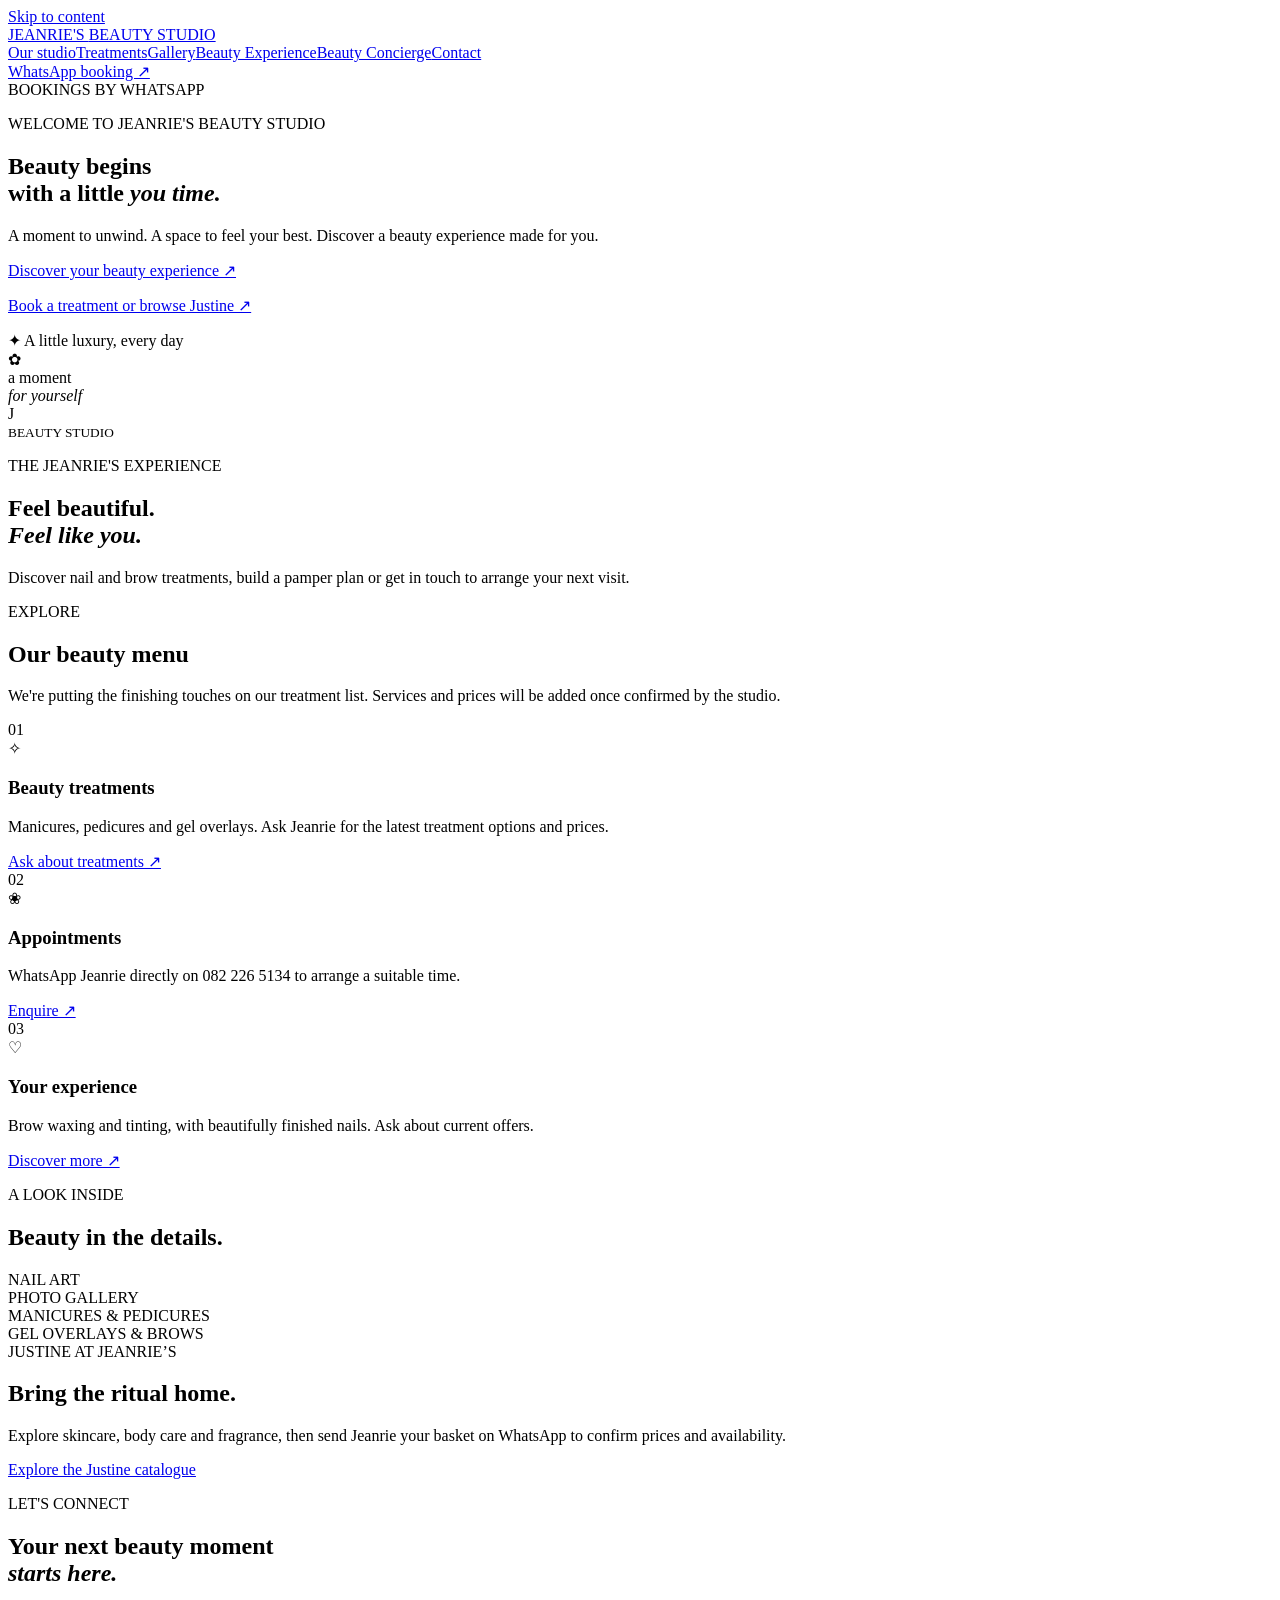
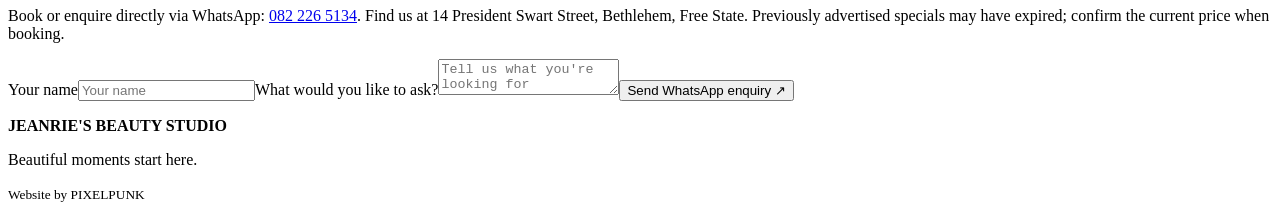
==== public/index.html @ 6c3aadce "Improve Modern Beauty Muse contrast and landmarks" ====
<!doctype html><html lang="en-ZA"><head><meta charset="utf-8"><meta name="viewport" content="width=device-width,initial-scale=1"><meta name="theme-color" content="#F7F0E9"><title>Jeanrie's Beauty Studio | Beauty, thoughtfully done</title><meta name="description" content="Jeanrie's Beauty Studio — a beautiful space for your beauty journey. Explore treatments and request an appointment in Bethlehem, Free State."><link rel="stylesheet" href="/style.css"><link rel="stylesheet" href="/muse.css"></head><body><a href="#main-content" class="skip-link">Skip to content</a><header><a class="logo" href="#">JEANRIE'S <span>BEAUTY STUDIO</span></a><nav><a href="#about">Our studio</a><a href="#services">Treatments</a><a href="#gallery">Gallery</a><a href="/experience.html">Beauty Experience</a><a href="/concierge.html">Beauty Concierge</a><a href="#contact">Contact</a></nav><a class="pill" href="https://wa.me/27822265134?text=Hello%20Jeanrie%2C%20I%20would%20like%20to%20make%20an%20appointment" target="_blank" rel="noopener">WhatsApp booking ↗</a></header><main id="main-content" tabindex="-1"><div class="preview">BOOKINGS BY WHATSAPP</div><section class="hero"><div class="hero-copy"><p class="eyebrow">WELCOME TO JEANRIE'S BEAUTY STUDIO</p><h1>Beauty begins<br>with a little <em>you time.</em></h1><p class="lead">A moment to unwind. A space to feel your best. Discover a beauty experience made for you.</p><a class="button" href="/experience.html">Discover your beauty experience <span>↗</span></a><p><a href="/concierge.html">Book a treatment or browse Justine ↗</a></p><div class="micro">✦ A little luxury, every day</div></div><div class="hero-art"><div class="arch"><div class="sun"></div><div class="vase"><div class="stem"></div><div class="flower">✿</div></div><div class="floating">a moment<br><i>for yourself</i></div></div><div class="circle">J<br><small>BEAUTY STUDIO</small></div></div></section><section id="about" class="about"><p class="eyebrow">THE JEANRIE'S EXPERIENCE</p><h2>Feel beautiful.<br><em>Feel like you.</em></h2><p>Discover nail and brow treatments, build a pamper plan or get in touch to arrange your next visit.</p></section><section id="services" class="services"><div class="section-head"><div><p class="eyebrow">EXPLORE</p><h2>Our beauty menu</h2></div><p>We're putting the finishing touches on our treatment list. Services and prices will be added once confirmed by the studio.</p></div><div class="cards"><article><span>01</span><div class="symbol">✧</div><h3>Beauty treatments</h3><p>Manicures, pedicures and gel overlays. Ask Jeanrie for the latest treatment options and prices.</p><a href="#contact">Ask about treatments ↗</a></article><article><span>02</span><div class="symbol">❀</div><h3>Appointments</h3><p>WhatsApp Jeanrie directly on 082 226 5134 to arrange a suitable time.</p><a href="#contact">Enquire ↗</a></article><article><span>03</span><div class="symbol">♡</div><h3>Your experience</h3><p>Brow waxing and tinting, with beautifully finished nails. Ask about current offers.</p><a href="#about">Discover more ↗</a></article></div></section><section id="gallery" class="gallery"><p class="eyebrow">A LOOK INSIDE</p><h2>Beauty in the details.</h2><div class="gallery-grid"><div class="tile t1"><span>NAIL ART<br>PHOTO GALLERY</span></div><div class="tile t2"><span>MANICURES & PEDICURES</span></div><div class="tile t3"><span>GEL OVERLAYS & BROWS</span></div></div></section><section id="justine" class="muse-shop-intro"><div class="eyebrow">JUSTINE AT JEANRIE’S</div><h2>Bring the ritual home.</h2><p>Explore skincare, body care and fragrance, then send Jeanrie your basket on WhatsApp to confirm prices and availability.</p><a class="button" href="/concierge.html#shop">Explore the Justine catalogue</a></section><section id="contact" class="contact"><p class="eyebrow">LET'S CONNECT</p><h2>Your next beauty moment<br><em>starts here.</em></h2><p>Book or enquire directly via WhatsApp: <a href="tel:+27822265134">082 226 5134</a>. Find us at 14 President Swart Street, Bethlehem, Free State. Previously advertised specials may have expired; confirm the current price when booking.</p><form id="enquiry"><label>Your name<input name="name" required placeholder="Your name"></label><label>What would you like to ask?<textarea name="message" required placeholder="Tell us what you're looking for"></textarea></label><button class="button" type="submit">Send WhatsApp enquiry ↗</button><p id="result" aria-live="polite"></p></form></section></main><footer><strong>JEANRIE'S <span>BEAUTY STUDIO</span></strong><p>Beautiful moments start here.</p><small>Website by PIXELPUNK</small></footer><script src="/site.js"></script></body></html>
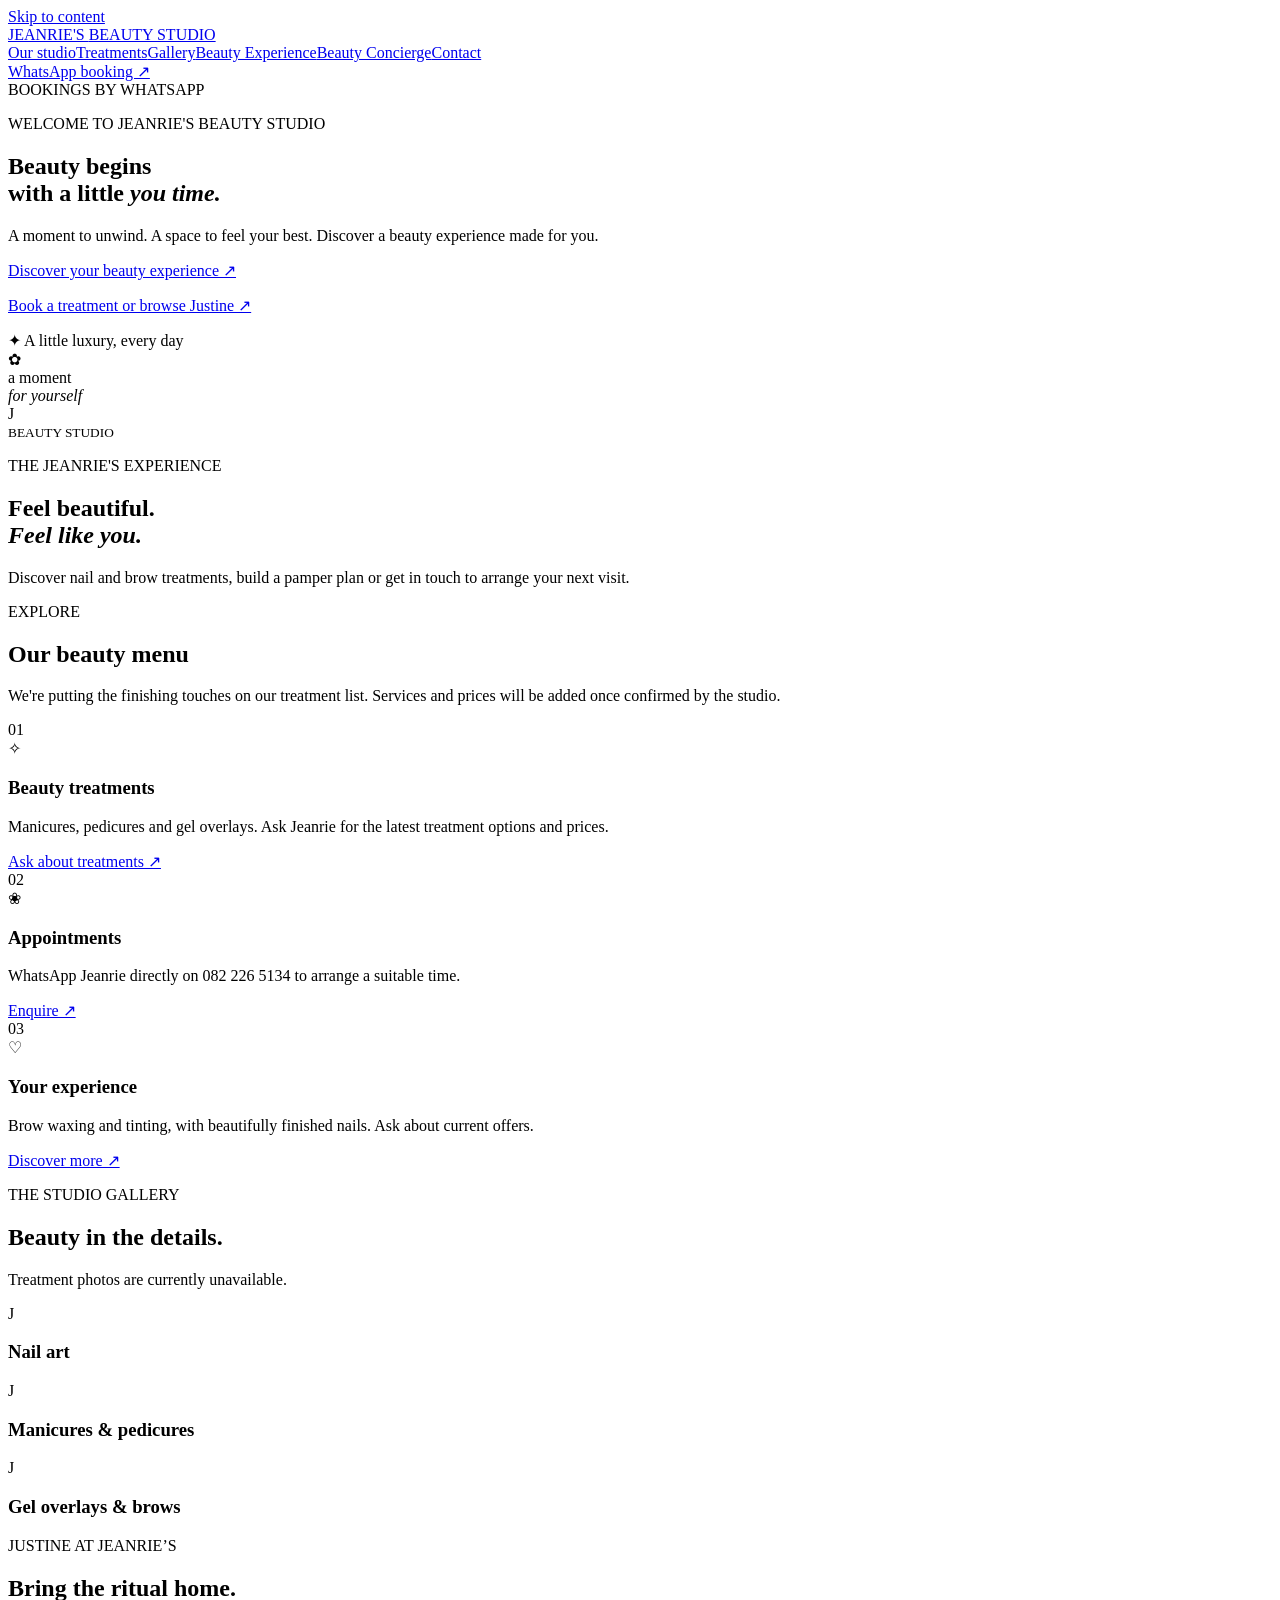
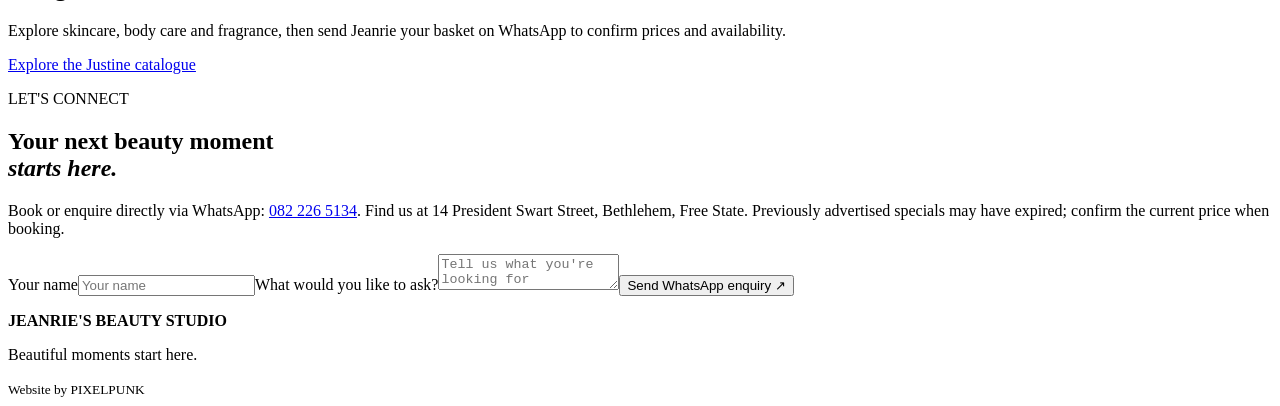
==== commit 826bf7ac: "Add studio image placeholders and automated image checks" ====
--- a/public/index.html
+++ b/public/index.html
@@ -1 +1,10 @@
-<!doctype html><html lang="en-ZA"><head><meta charset="utf-8"><meta name="viewport" content="width=device-width,initial-scale=1"><meta name="theme-color" content="#F7F0E9"><title>Jeanrie's Beauty Studio | Beauty, thoughtfully done</title><meta name="description" content="Jeanrie's Beauty Studio — a beautiful space for your beauty journey. Explore treatments and request an appointment in Bethlehem, Free State."><link rel="stylesheet" href="/style.css"><link rel="stylesheet" href="/muse.css"></head><body><a href="#main-content" class="skip-link">Skip to content</a><header><a class="logo" href="#">JEANRIE'S <span>BEAUTY STUDIO</span></a><nav><a href="#about">Our studio</a><a href="#services">Treatments</a><a href="#gallery">Gallery</a><a href="/experience.html">Beauty Experience</a><a href="/concierge.html">Beauty Concierge</a><a href="#contact">Contact</a></nav><a class="pill" href="https://wa.me/27822265134?text=Hello%20Jeanrie%2C%20I%20would%20like%20to%20make%20an%20appointment" target="_blank" rel="noopener">WhatsApp booking ↗</a></header><main id="main-content" tabindex="-1"><div class="preview">BOOKINGS BY WHATSAPP</div><section class="hero"><div class="hero-copy"><p class="eyebrow">WELCOME TO JEANRIE'S BEAUTY STUDIO</p><h1>Beauty begins<br>with a little <em>you time.</em></h1><p class="lead">A moment to unwind. A space to feel your best. Discover a beauty experience made for you.</p><a class="button" href="/experience.html">Discover your beauty experience <span>↗</span></a><p><a href="/concierge.html">Book a treatment or browse Justine ↗</a></p><div class="micro">✦ A little luxury, every day</div></div><div class="hero-art"><div class="arch"><div class="sun"></div><div class="vase"><div class="stem"></div><div class="flower">✿</div></div><div class="floating">a moment<br><i>for yourself</i></div></div><div class="circle">J<br><small>BEAUTY STUDIO</small></div></div></section><section id="about" class="about"><p class="eyebrow">THE JEANRIE'S EXPERIENCE</p><h2>Feel beautiful.<br><em>Feel like you.</em></h2><p>Discover nail and brow treatments, build a pamper plan or get in touch to arrange your next visit.</p></section><section id="services" class="services"><div class="section-head"><div><p class="eyebrow">EXPLORE</p><h2>Our beauty menu</h2></div><p>We're putting the finishing touches on our treatment list. Services and prices will be added once confirmed by the studio.</p></div><div class="cards"><article><span>01</span><div class="symbol">✧</div><h3>Beauty treatments</h3><p>Manicures, pedicures and gel overlays. Ask Jeanrie for the latest treatment options and prices.</p><a href="#contact">Ask about treatments ↗</a></article><article><span>02</span><div class="symbol">❀</div><h3>Appointments</h3><p>WhatsApp Jeanrie directly on 082 226 5134 to arrange a suitable time.</p><a href="#contact">Enquire ↗</a></article><article><span>03</span><div class="symbol">♡</div><h3>Your experience</h3><p>Brow waxing and tinting, with beautifully finished nails. Ask about current offers.</p><a href="#about">Discover more ↗</a></article></div></section><section id="gallery" class="gallery"><p class="eyebrow">A LOOK INSIDE</p><h2>Beauty in the details.</h2><div class="gallery-grid"><div class="tile t1"><span>NAIL ART<br>PHOTO GALLERY</span></div><div class="tile t2"><span>MANICURES & PEDICURES</span></div><div class="tile t3"><span>GEL OVERLAYS & BROWS</span></div></div></section><section id="justine" class="muse-shop-intro"><div class="eyebrow">JUSTINE AT JEANRIE’S</div><h2>Bring the ritual home.</h2><p>Explore skincare, body care and fragrance, then send Jeanrie your basket on WhatsApp to confirm prices and availability.</p><a class="button" href="/concierge.html#shop">Explore the Justine catalogue</a></section><section id="contact" class="contact"><p class="eyebrow">LET'S CONNECT</p><h2>Your next beauty moment<br><em>starts here.</em></h2><p>Book or enquire directly via WhatsApp: <a href="tel:+27822265134">082 226 5134</a>. Find us at 14 President Swart Street, Bethlehem, Free State. Previously advertised specials may have expired; confirm the current price when booking.</p><form id="enquiry"><label>Your name<input name="name" required placeholder="Your name"></label><label>What would you like to ask?<textarea name="message" required placeholder="Tell us what you're looking for"></textarea></label><button class="button" type="submit">Send WhatsApp enquiry ↗</button><p id="result" aria-live="polite"></p></form></section></main><footer><strong>JEANRIE'S <span>BEAUTY STUDIO</span></strong><p>Beautiful moments start here.</p><small>Website by PIXELPUNK</small></footer><script src="/site.js"></script></body></html>+<!doctype html><html lang="en-ZA"><head><meta charset="utf-8"><meta name="viewport" content="width=device-width,initial-scale=1"><meta name="theme-color" content="#F7F0E9"><title>Jeanrie's Beauty Studio | Beauty, thoughtfully done</title><meta name="description" content="Jeanrie's Beauty Studio — a beautiful space for your beauty journey. Explore treatments and request an appointment in Bethlehem, Free State."><link rel="stylesheet" href="/style.css"><link rel="stylesheet" href="/muse.css"></head><body><a href="#main-content" class="skip-link">Skip to content</a><header><a class="logo" href="#">JEANRIE'S <span>BEAUTY STUDIO</span></a><nav><a href="#about">Our studio</a><a href="#services">Treatments</a><a href="#gallery">Gallery</a><a href="/experience.html">Beauty Experience</a><a href="/concierge.html">Beauty Concierge</a><a href="#contact">Contact</a></nav><a class="pill" href="https://wa.me/27822265134?text=Hello%20Jeanrie%2C%20I%20would%20like%20to%20make%20an%20appointment" target="_blank" rel="noopener">WhatsApp booking ↗</a></header><main id="main-content" tabindex="-1"><div class="preview">BOOKINGS BY WHATSAPP</div><section class="hero"><div class="hero-copy"><p class="eyebrow">WELCOME TO JEANRIE'S BEAUTY STUDIO</p><h1>Beauty begins<br>with a little <em>you time.</em></h1><p class="lead">A moment to unwind. A space to feel your best. Discover a beauty experience made for you.</p><a class="button" href="/experience.html">Discover your beauty experience <span>↗</span></a><p><a href="/concierge.html">Book a treatment or browse Justine ↗</a></p><div class="micro">✦ A little luxury, every day</div></div><div class="hero-art"><div class="arch"><div class="sun"></div><div class="vase"><div class="stem"></div><div class="flower">✿</div></div><div class="floating">a moment<br><i>for yourself</i></div></div><div class="circle">J<br><small>BEAUTY STUDIO</small></div></div></section><section id="about" class="about"><p class="eyebrow">THE JEANRIE'S EXPERIENCE</p><h2>Feel beautiful.<br><em>Feel like you.</em></h2><p>Discover nail and brow treatments, build a pamper plan or get in touch to arrange your next visit.</p></section><section id="services" class="services"><div class="section-head"><div><p class="eyebrow">EXPLORE</p><h2>Our beauty menu</h2></div><p>We're putting the finishing touches on our treatment list. Services and prices will be added once confirmed by the studio.</p></div><div class="cards"><article><span>01</span><div class="symbol">✧</div><h3>Beauty treatments</h3><p>Manicures, pedicures and gel overlays. Ask Jeanrie for the latest treatment options and prices.</p><a href="#contact">Ask about treatments ↗</a></article><article><span>02</span><div class="symbol">❀</div><h3>Appointments</h3><p>WhatsApp Jeanrie directly on 082 226 5134 to arrange a suitable time.</p><a href="#contact">Enquire ↗</a></article><article><span>03</span><div class="symbol">♡</div><h3>Your experience</h3><p>Brow waxing and tinting, with beautifully finished nails. Ask about current offers.</p><a href="#about">Discover more ↗</a></article></div></section><section id="gallery" class="gallery" aria-labelledby="gallery-title">
+  <p class="eyebrow">THE STUDIO GALLERY</p>
+  <h2 id="gallery-title">Beauty in the details.</h2>
+  <p class="gallery-note">Treatment photos are currently unavailable.</p>
+  <div class="gallery-grid">
+    <article class="tile t1"><span class="media-monogram" aria-hidden="true">J</span><h3>Nail art</h3></article>
+    <article class="tile t2"><span class="media-monogram" aria-hidden="true">J</span><h3>Manicures &amp; pedicures</h3></article>
+    <article class="tile t3"><span class="media-monogram" aria-hidden="true">J</span><h3>Gel overlays &amp; brows</h3></article>
+  </div>
+</section><section id="justine" class="muse-shop-intro"><div class="eyebrow">JUSTINE AT JEANRIE’S</div><h2>Bring the ritual home.</h2><p>Explore skincare, body care and fragrance, then send Jeanrie your basket on WhatsApp to confirm prices and availability.</p><a class="button" href="/concierge.html#shop">Explore the Justine catalogue</a></section><section id="contact" class="contact"><p class="eyebrow">LET'S CONNECT</p><h2>Your next beauty moment<br><em>starts here.</em></h2><p>Book or enquire directly via WhatsApp: <a href="tel:+27822265134">082 226 5134</a>. Find us at 14 President Swart Street, Bethlehem, Free State. Previously advertised specials may have expired; confirm the current price when booking.</p><form id="enquiry"><label>Your name<input name="name" required placeholder="Your name"></label><label>What would you like to ask?<textarea name="message" required placeholder="Tell us what you're looking for"></textarea></label><button class="button" type="submit">Send WhatsApp enquiry ↗</button><p id="result" aria-live="polite"></p></form></section></main><footer><strong>JEANRIE'S <span>BEAUTY STUDIO</span></strong><p>Beautiful moments start here.</p><small>Website by PIXELPUNK</small></footer><script src="/site.js"></script></body></html>
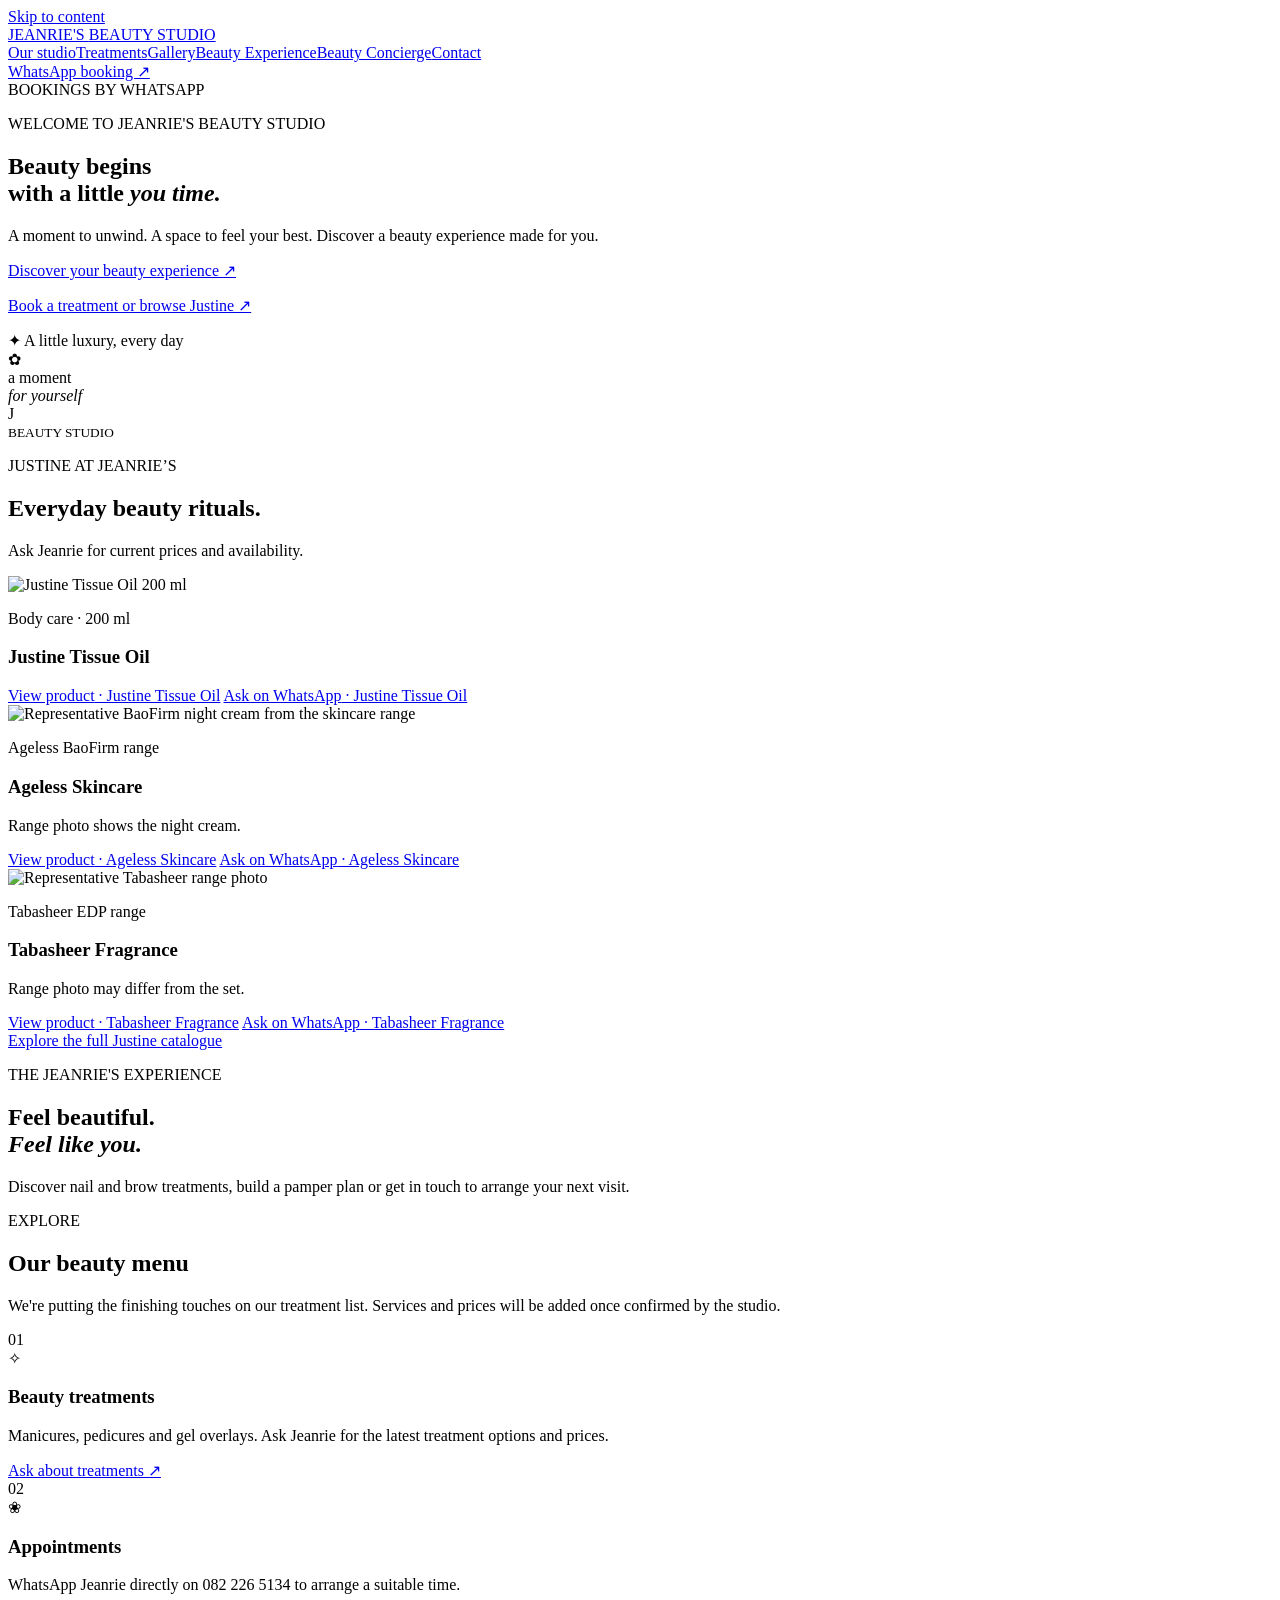
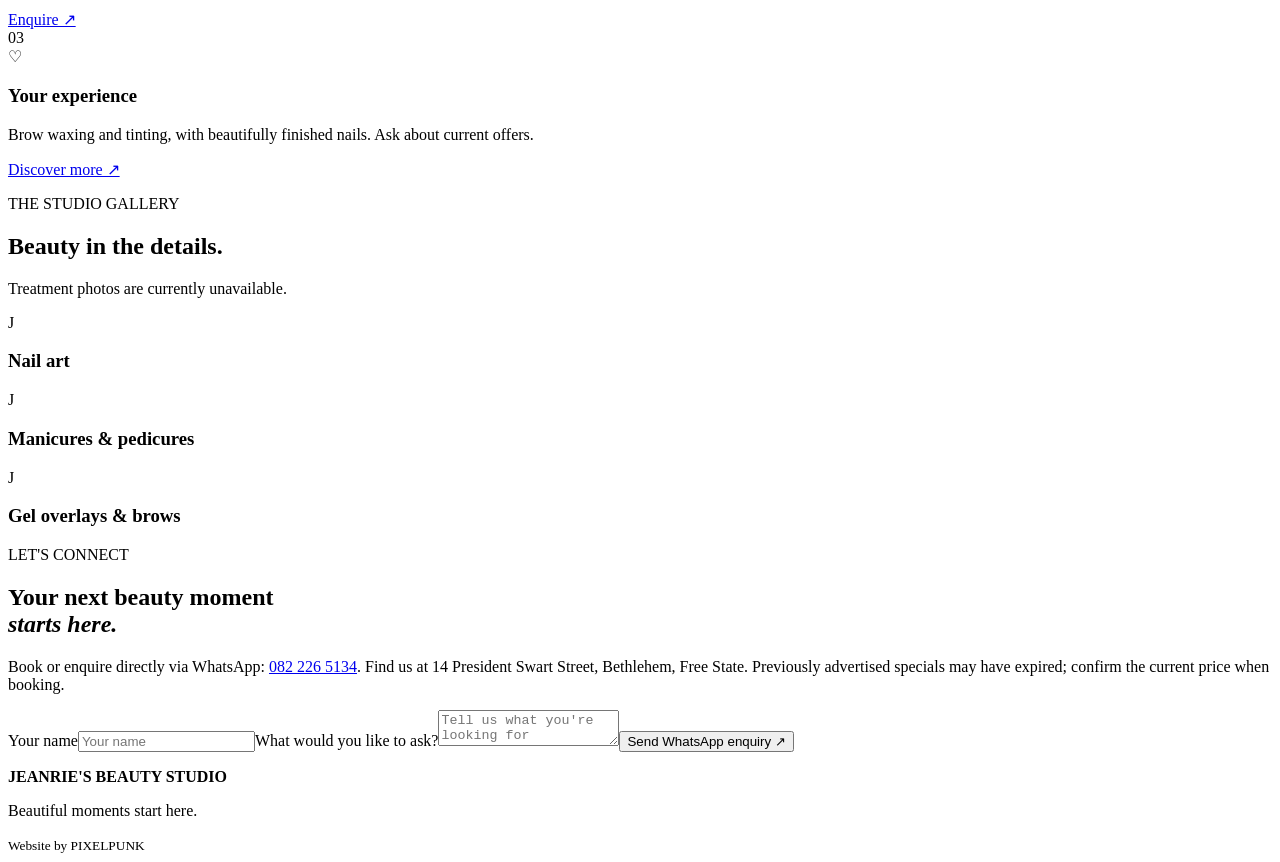
==== commit 6cc623f4: "Feature three Justine products on the studio homepage" ====
--- a/public/index.html
+++ b/public/index.html
@@ -1,4 +1,59 @@
-<!doctype html><html lang="en-ZA"><head><meta charset="utf-8"><meta name="viewport" content="width=device-width,initial-scale=1"><meta name="theme-color" content="#F7F0E9"><title>Jeanrie's Beauty Studio | Beauty, thoughtfully done</title><meta name="description" content="Jeanrie's Beauty Studio — a beautiful space for your beauty journey. Explore treatments and request an appointment in Bethlehem, Free State."><link rel="stylesheet" href="/style.css"><link rel="stylesheet" href="/muse.css"></head><body><a href="#main-content" class="skip-link">Skip to content</a><header><a class="logo" href="#">JEANRIE'S <span>BEAUTY STUDIO</span></a><nav><a href="#about">Our studio</a><a href="#services">Treatments</a><a href="#gallery">Gallery</a><a href="/experience.html">Beauty Experience</a><a href="/concierge.html">Beauty Concierge</a><a href="#contact">Contact</a></nav><a class="pill" href="https://wa.me/27822265134?text=Hello%20Jeanrie%2C%20I%20would%20like%20to%20make%20an%20appointment" target="_blank" rel="noopener">WhatsApp booking ↗</a></header><main id="main-content" tabindex="-1"><div class="preview">BOOKINGS BY WHATSAPP</div><section class="hero"><div class="hero-copy"><p class="eyebrow">WELCOME TO JEANRIE'S BEAUTY STUDIO</p><h1>Beauty begins<br>with a little <em>you time.</em></h1><p class="lead">A moment to unwind. A space to feel your best. Discover a beauty experience made for you.</p><a class="button" href="/experience.html">Discover your beauty experience <span>↗</span></a><p><a href="/concierge.html">Book a treatment or browse Justine ↗</a></p><div class="micro">✦ A little luxury, every day</div></div><div class="hero-art"><div class="arch"><div class="sun"></div><div class="vase"><div class="stem"></div><div class="flower">✿</div></div><div class="floating">a moment<br><i>for yourself</i></div></div><div class="circle">J<br><small>BEAUTY STUDIO</small></div></div></section><section id="about" class="about"><p class="eyebrow">THE JEANRIE'S EXPERIENCE</p><h2>Feel beautiful.<br><em>Feel like you.</em></h2><p>Discover nail and brow treatments, build a pamper plan or get in touch to arrange your next visit.</p></section><section id="services" class="services"><div class="section-head"><div><p class="eyebrow">EXPLORE</p><h2>Our beauty menu</h2></div><p>We're putting the finishing touches on our treatment list. Services and prices will be added once confirmed by the studio.</p></div><div class="cards"><article><span>01</span><div class="symbol">✧</div><h3>Beauty treatments</h3><p>Manicures, pedicures and gel overlays. Ask Jeanrie for the latest treatment options and prices.</p><a href="#contact">Ask about treatments ↗</a></article><article><span>02</span><div class="symbol">❀</div><h3>Appointments</h3><p>WhatsApp Jeanrie directly on 082 226 5134 to arrange a suitable time.</p><a href="#contact">Enquire ↗</a></article><article><span>03</span><div class="symbol">♡</div><h3>Your experience</h3><p>Brow waxing and tinting, with beautifully finished nails. Ask about current offers.</p><a href="#about">Discover more ↗</a></article></div></section><section id="gallery" class="gallery" aria-labelledby="gallery-title">
+<!doctype html><html lang="en-ZA"><head><meta charset="utf-8"><meta name="viewport" content="width=device-width,initial-scale=1"><meta name="theme-color" content="#F7F0E9"><title>Jeanrie's Beauty Studio | Beauty, thoughtfully done</title><meta name="description" content="Jeanrie's Beauty Studio — a beautiful space for your beauty journey. Explore treatments and request an appointment in Bethlehem, Free State."><link rel="stylesheet" href="/style.css"><link rel="stylesheet" href="/muse.css"></head><body><a href="#main-content" class="skip-link">Skip to content</a><header><a class="logo" href="#">JEANRIE'S <span>BEAUTY STUDIO</span></a><nav><a href="#about">Our studio</a><a href="#services">Treatments</a><a href="#gallery">Gallery</a><a href="/experience.html">Beauty Experience</a><a href="/concierge.html">Beauty Concierge</a><a href="#contact">Contact</a></nav><a class="pill" href="https://wa.me/27822265134?text=Hello%20Jeanrie%2C%20I%20would%20like%20to%20make%20an%20appointment" target="_blank" rel="noopener">WhatsApp booking ↗</a></header><main id="main-content" tabindex="-1"><div class="preview">BOOKINGS BY WHATSAPP</div><section class="hero"><div class="hero-copy"><p class="eyebrow">WELCOME TO JEANRIE'S BEAUTY STUDIO</p><h1>Beauty begins<br>with a little <em>you time.</em></h1><p class="lead">A moment to unwind. A space to feel your best. Discover a beauty experience made for you.</p><a class="button" href="/experience.html">Discover your beauty experience <span>↗</span></a><p><a href="/concierge.html">Book a treatment or browse Justine ↗</a></p><div class="micro">✦ A little luxury, every day</div></div><div class="hero-art"><div class="arch"><div class="sun"></div><div class="vase"><div class="stem"></div><div class="flower">✿</div></div><div class="floating">a moment<br><i>for yourself</i></div></div><div class="circle">J<br><small>BEAUTY STUDIO</small></div></div></section>
+<section id="justine" class="justine-spotlight" aria-labelledby="justine-heading">
+  <div class="spotlight-heading">
+    <div><p class="eyebrow">JUSTINE AT JEANRIE’S</p><h2 id="justine-heading">Everyday beauty rituals.</h2></div>
+    <p>Ask Jeanrie for current prices and availability.</p>
+  </div>
+  <div class="spotlight-grid">
+    <article class="spotlight-card spotlight-primary">
+      <div class="spotlight-media">
+        <img src="/products/j-tissue-200.jpg" alt="Justine Tissue Oil 200 ml" width="300" height="300" loading="lazy" decoding="async">
+        <div class="product-category-art" hidden><span class="media-monogram" aria-hidden="true">J</span><span>Product photo unavailable</span></div>
+      </div>
+      <div class="spotlight-content">
+        <p class="spotlight-detail">Body care · 200 ml</p>
+        <h3>Justine Tissue Oil</h3>
+
+        <div class="spotlight-actions">
+          <a href="/concierge.html#product-j-tissue-200">View product<span class="visually-hidden"> · Justine Tissue Oil</span></a>
+          <a class="button" href="https://wa.me/27822265134?text=Hello%20Jeanrie%2C%20could%20you%20please%20confirm%20the%20current%20price%20and%20availability%20of%20Tissue%20Oil%20200%20ml%3F%20Thank%20you%21" target="_blank" rel="noopener noreferrer">Ask on WhatsApp<span class="visually-hidden"> · Justine Tissue Oil</span></a>
+        </div>
+      </div>
+    </article>
+    <article class="spotlight-card">
+      <div class="spotlight-media">
+        <img src="/products/baofirm.jpg" alt="Representative BaoFirm night cream from the skincare range" width="300" height="300" loading="lazy" decoding="async">
+        <div class="product-category-art" hidden><span class="media-monogram" aria-hidden="true">J</span><span>Product photo unavailable</span></div>
+      </div>
+      <div class="spotlight-content">
+        <p class="spotlight-detail">Ageless BaoFirm range</p>
+        <h3>Ageless Skincare</h3>
+        <p class="spotlight-note">Range photo shows the night cream.</p>
+        <div class="spotlight-actions">
+          <a href="/concierge.html#product-baofirm">View product<span class="visually-hidden"> · Ageless Skincare</span></a>
+          <a class="button" href="https://wa.me/27822265134?text=Hello%20Jeanrie%2C%20could%20you%20please%20confirm%20the%20current%20price%20and%20availability%20of%20Ageless%20BaoFirm%20skincare%20trio%3F%20Thank%20you%21" target="_blank" rel="noopener noreferrer">Ask on WhatsApp<span class="visually-hidden"> · Ageless Skincare</span></a>
+        </div>
+      </div>
+    </article>
+    <article class="spotlight-card">
+      <div class="spotlight-media">
+        <img src="/products/tabasheer-reference.jpg" alt="Representative Tabasheer range photo" width="300" height="300" loading="lazy" decoding="async">
+        <div class="product-category-art" hidden><span class="media-monogram" aria-hidden="true">J</span><span>Product photo unavailable</span></div>
+      </div>
+      <div class="spotlight-content">
+        <p class="spotlight-detail">Tabasheer EDP range</p>
+        <h3>Tabasheer Fragrance</h3>
+        <p class="spotlight-note">Range photo may differ from the set.</p>
+        <div class="spotlight-actions">
+          <a href="/concierge.html#product-tabasheer-edp-set">View product<span class="visually-hidden"> · Tabasheer Fragrance</span></a>
+          <a class="button" href="https://wa.me/27822265134?text=Hello%20Jeanrie%2C%20could%20you%20please%20confirm%20the%20current%20price%20and%20availability%20of%20Tabasheer%20EDP%20set%3F%20Thank%20you%21" target="_blank" rel="noopener noreferrer">Ask on WhatsApp<span class="visually-hidden"> · Tabasheer Fragrance</span></a>
+        </div>
+      </div>
+    </article>
+  </div>
+  <a class="spotlight-catalogue" href="/concierge.html#shop">Explore the full Justine catalogue</a>
+</section>
+<section id="about" class="about"><p class="eyebrow">THE JEANRIE'S EXPERIENCE</p><h2>Feel beautiful.<br><em>Feel like you.</em></h2><p>Discover nail and brow treatments, build a pamper plan or get in touch to arrange your next visit.</p></section><section id="services" class="services"><div class="section-head"><div><p class="eyebrow">EXPLORE</p><h2>Our beauty menu</h2></div><p>We're putting the finishing touches on our treatment list. Services and prices will be added once confirmed by the studio.</p></div><div class="cards"><article><span>01</span><div class="symbol">✧</div><h3>Beauty treatments</h3><p>Manicures, pedicures and gel overlays. Ask Jeanrie for the latest treatment options and prices.</p><a href="#contact">Ask about treatments ↗</a></article><article><span>02</span><div class="symbol">❀</div><h3>Appointments</h3><p>WhatsApp Jeanrie directly on 082 226 5134 to arrange a suitable time.</p><a href="#contact">Enquire ↗</a></article><article><span>03</span><div class="symbol">♡</div><h3>Your experience</h3><p>Brow waxing and tinting, with beautifully finished nails. Ask about current offers.</p><a href="#about">Discover more ↗</a></article></div></section><section id="gallery" class="gallery" aria-labelledby="gallery-title">
   <p class="eyebrow">THE STUDIO GALLERY</p>
   <h2 id="gallery-title">Beauty in the details.</h2>
   <p class="gallery-note">Treatment photos are currently unavailable.</p>
@@ -7,4 +62,4 @@
     <article class="tile t2"><span class="media-monogram" aria-hidden="true">J</span><h3>Manicures &amp; pedicures</h3></article>
     <article class="tile t3"><span class="media-monogram" aria-hidden="true">J</span><h3>Gel overlays &amp; brows</h3></article>
   </div>
-</section><section id="justine" class="muse-shop-intro"><div class="eyebrow">JUSTINE AT JEANRIE’S</div><h2>Bring the ritual home.</h2><p>Explore skincare, body care and fragrance, then send Jeanrie your basket on WhatsApp to confirm prices and availability.</p><a class="button" href="/concierge.html#shop">Explore the Justine catalogue</a></section><section id="contact" class="contact"><p class="eyebrow">LET'S CONNECT</p><h2>Your next beauty moment<br><em>starts here.</em></h2><p>Book or enquire directly via WhatsApp: <a href="tel:+27822265134">082 226 5134</a>. Find us at 14 President Swart Street, Bethlehem, Free State. Previously advertised specials may have expired; confirm the current price when booking.</p><form id="enquiry"><label>Your name<input name="name" required placeholder="Your name"></label><label>What would you like to ask?<textarea name="message" required placeholder="Tell us what you're looking for"></textarea></label><button class="button" type="submit">Send WhatsApp enquiry ↗</button><p id="result" aria-live="polite"></p></form></section></main><footer><strong>JEANRIE'S <span>BEAUTY STUDIO</span></strong><p>Beautiful moments start here.</p><small>Website by PIXELPUNK</small></footer><script src="/site.js"></script></body></html>+</section><section id="contact" class="contact"><p class="eyebrow">LET'S CONNECT</p><h2>Your next beauty moment<br><em>starts here.</em></h2><p>Book or enquire directly via WhatsApp: <a href="tel:+27822265134">082 226 5134</a>. Find us at 14 President Swart Street, Bethlehem, Free State. Previously advertised specials may have expired; confirm the current price when booking.</p><form id="enquiry"><label>Your name<input name="name" required placeholder="Your name"></label><label>What would you like to ask?<textarea name="message" required placeholder="Tell us what you're looking for"></textarea></label><button class="button" type="submit">Send WhatsApp enquiry ↗</button><p id="result" aria-live="polite"></p></form></section></main><footer><strong>JEANRIE'S <span>BEAUTY STUDIO</span></strong><p>Beautiful moments start here.</p><small>Website by PIXELPUNK</small></footer><script src="/site.js"></script></body></html>
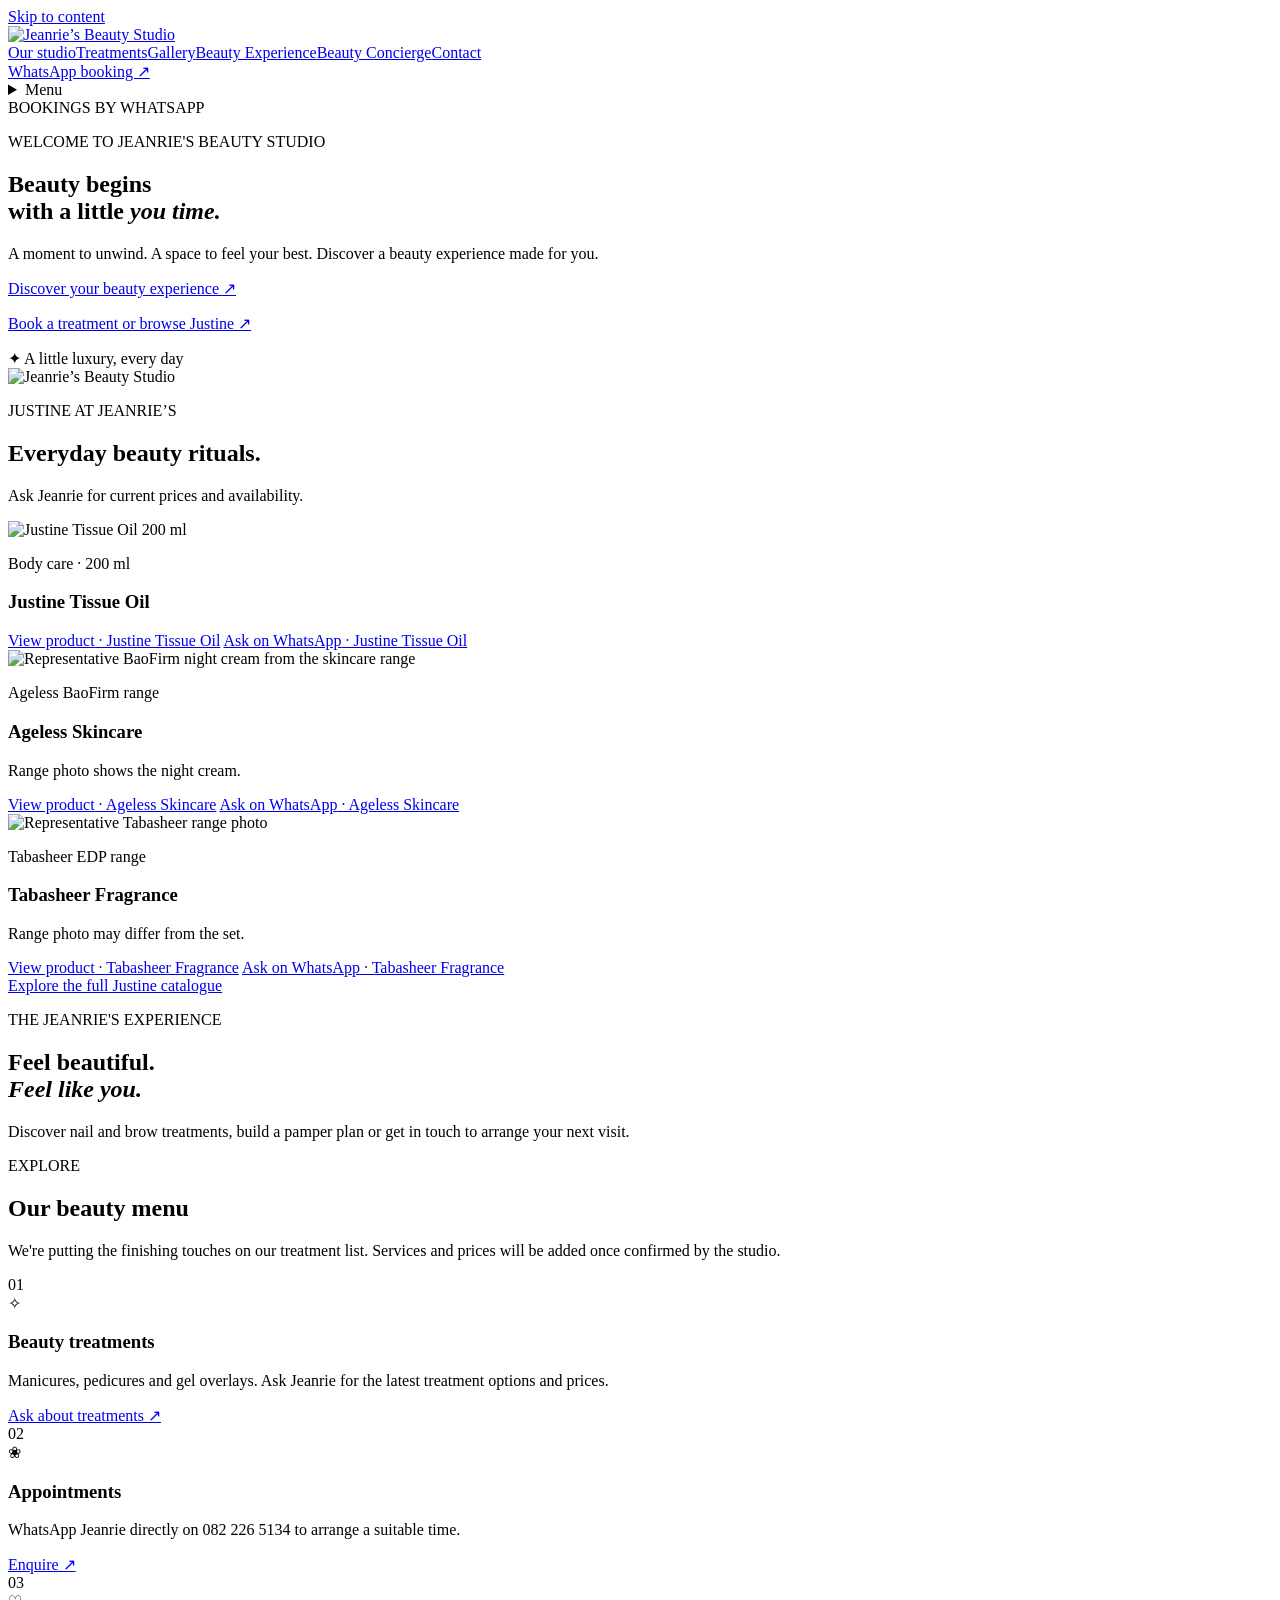
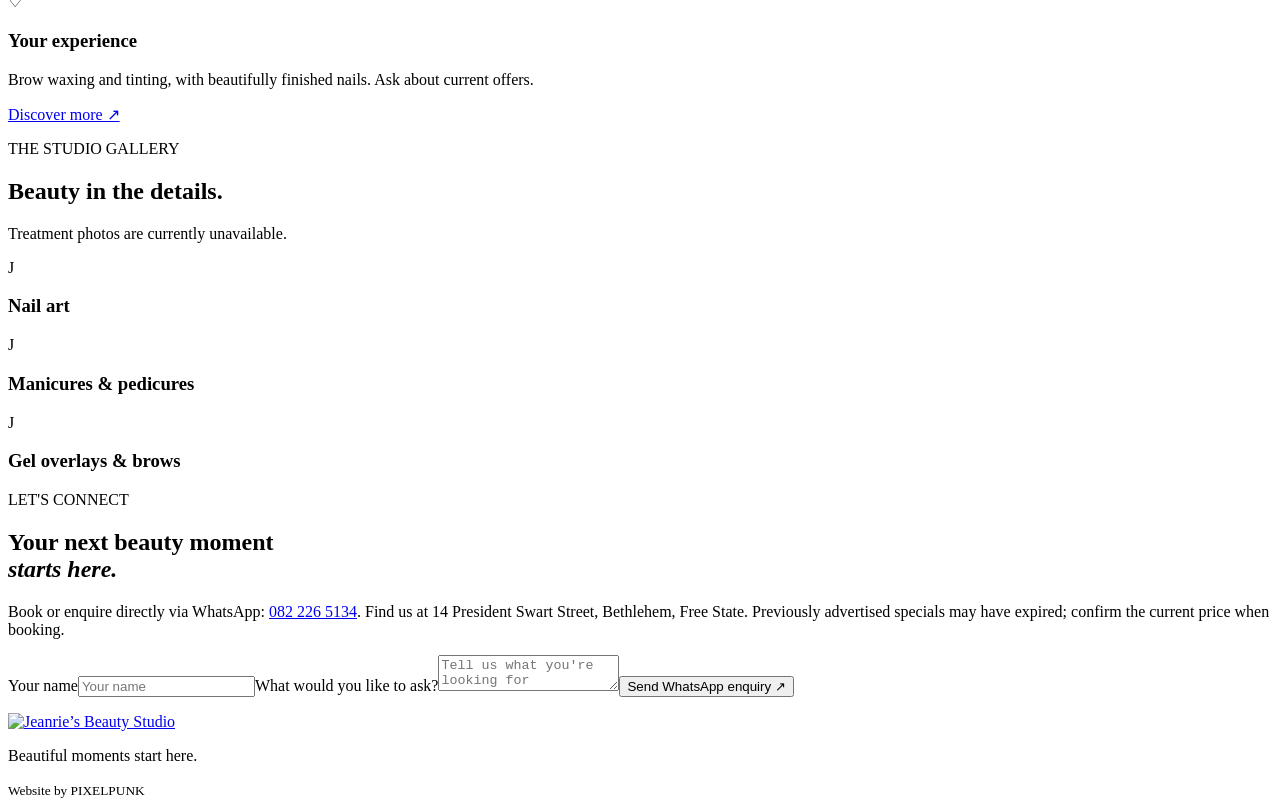
==== commit 6b397105: "Add original Jeanrie signature logo and mobile menu" ====
--- a/public/index.html
+++ b/public/index.html
@@ -1,4 +1,15 @@
-<!doctype html><html lang="en-ZA"><head><meta charset="utf-8"><meta name="viewport" content="width=device-width,initial-scale=1"><meta name="theme-color" content="#F7F0E9"><title>Jeanrie's Beauty Studio | Beauty, thoughtfully done</title><meta name="description" content="Jeanrie's Beauty Studio — a beautiful space for your beauty journey. Explore treatments and request an appointment in Bethlehem, Free State."><link rel="stylesheet" href="/style.css"><link rel="stylesheet" href="/muse.css"></head><body><a href="#main-content" class="skip-link">Skip to content</a><header><a class="logo" href="#">JEANRIE'S <span>BEAUTY STUDIO</span></a><nav><a href="#about">Our studio</a><a href="#services">Treatments</a><a href="#gallery">Gallery</a><a href="/experience.html">Beauty Experience</a><a href="/concierge.html">Beauty Concierge</a><a href="#contact">Contact</a></nav><a class="pill" href="https://wa.me/27822265134?text=Hello%20Jeanrie%2C%20I%20would%20like%20to%20make%20an%20appointment" target="_blank" rel="noopener">WhatsApp booking ↗</a></header><main id="main-content" tabindex="-1"><div class="preview">BOOKINGS BY WHATSAPP</div><section class="hero"><div class="hero-copy"><p class="eyebrow">WELCOME TO JEANRIE'S BEAUTY STUDIO</p><h1>Beauty begins<br>with a little <em>you time.</em></h1><p class="lead">A moment to unwind. A space to feel your best. Discover a beauty experience made for you.</p><a class="button" href="/experience.html">Discover your beauty experience <span>↗</span></a><p><a href="/concierge.html">Book a treatment or browse Justine ↗</a></p><div class="micro">✦ A little luxury, every day</div></div><div class="hero-art"><div class="arch"><div class="sun"></div><div class="vase"><div class="stem"></div><div class="flower">✿</div></div><div class="floating">a moment<br><i>for yourself</i></div></div><div class="circle">J<br><small>BEAUTY STUDIO</small></div></div></section>
+<!doctype html><html lang="en-ZA"><head><meta charset="utf-8"><meta name="viewport" content="width=device-width,initial-scale=1"><meta name="theme-color" content="#F7F0E9"><title>Jeanrie's Beauty Studio | Beauty, thoughtfully done</title><meta name="description" content="Jeanrie's Beauty Studio — a beautiful space for your beauty journey. Explore treatments and request an appointment in Bethlehem, Free State."><link rel="stylesheet" href="/style.css"><link rel="stylesheet" href="/muse.css"></head><body><a href="#main-content" class="skip-link">Skip to content</a><header class="studio-header">
+  <a class="logo" href="/"><img class="signature-logo signature-header" src="/images/jeanrie-signature.png" alt="Jeanrie’s Beauty Studio" width="840" height="500" decoding="async"></a>
+  <nav aria-label="Main navigation"><a href="#about">Our studio</a><a href="#services">Treatments</a><a href="#gallery">Gallery</a><a href="/experience.html">Beauty Experience</a><a href="/concierge.html">Beauty Concierge</a><a href="#contact">Contact</a></nav>
+  <a class="pill" href="https://wa.me/27822265134?text=Hello%20Jeanrie%2C%20I%20would%20like%20to%20make%20an%20appointment" target="_blank" rel="noopener">WhatsApp booking ↗</a>
+  <details class="studio-menu">
+    <summary>Menu</summary>
+    <nav aria-label="Mobile navigation">
+      <a class="studio-menu-home" href="/"><img class="signature-logo signature-menu" src="/images/jeanrie-signature.png" alt="Jeanrie’s Beauty Studio" width="840" height="500" decoding="async"></a>
+      <a href="#about">Our studio</a><a href="#services">Treatments</a><a href="#gallery">Gallery</a><a href="/experience.html">Beauty Experience</a><a href="/concierge.html">Beauty Concierge</a><a href="#contact">Contact</a>
+    </nav>
+  </details>
+</header><main id="main-content" tabindex="-1"><div class="preview">BOOKINGS BY WHATSAPP</div><section class="hero"><div class="hero-copy"><p class="eyebrow">WELCOME TO JEANRIE'S BEAUTY STUDIO</p><h1>Beauty begins<br>with a little <em>you time.</em></h1><p class="lead">A moment to unwind. A space to feel your best. Discover a beauty experience made for you.</p><a class="button" href="/experience.html">Discover your beauty experience <span>↗</span></a><p><a href="/concierge.html">Book a treatment or browse Justine ↗</a></p><div class="micro">✦ A little luxury, every day</div></div><div class="hero-art welcome-signature"><img class="signature-logo signature-welcome" src="/images/jeanrie-signature.png" alt="Jeanrie’s Beauty Studio" width="840" height="500" decoding="async"></div></section>
 <section id="justine" class="justine-spotlight" aria-labelledby="justine-heading">
   <div class="spotlight-heading">
     <div><p class="eyebrow">JUSTINE AT JEANRIE’S</p><h2 id="justine-heading">Everyday beauty rituals.</h2></div>
@@ -62,4 +73,4 @@
     <article class="tile t2"><span class="media-monogram" aria-hidden="true">J</span><h3>Manicures &amp; pedicures</h3></article>
     <article class="tile t3"><span class="media-monogram" aria-hidden="true">J</span><h3>Gel overlays &amp; brows</h3></article>
   </div>
-</section><section id="contact" class="contact"><p class="eyebrow">LET'S CONNECT</p><h2>Your next beauty moment<br><em>starts here.</em></h2><p>Book or enquire directly via WhatsApp: <a href="tel:+27822265134">082 226 5134</a>. Find us at 14 President Swart Street, Bethlehem, Free State. Previously advertised specials may have expired; confirm the current price when booking.</p><form id="enquiry"><label>Your name<input name="name" required placeholder="Your name"></label><label>What would you like to ask?<textarea name="message" required placeholder="Tell us what you're looking for"></textarea></label><button class="button" type="submit">Send WhatsApp enquiry ↗</button><p id="result" aria-live="polite"></p></form></section></main><footer><strong>JEANRIE'S <span>BEAUTY STUDIO</span></strong><p>Beautiful moments start here.</p><small>Website by PIXELPUNK</small></footer><script src="/site.js"></script></body></html>+</section><section id="contact" class="contact"><p class="eyebrow">LET'S CONNECT</p><h2>Your next beauty moment<br><em>starts here.</em></h2><p>Book or enquire directly via WhatsApp: <a href="tel:+27822265134">082 226 5134</a>. Find us at 14 President Swart Street, Bethlehem, Free State. Previously advertised specials may have expired; confirm the current price when booking.</p><form id="enquiry"><label>Your name<input name="name" required placeholder="Your name"></label><label>What would you like to ask?<textarea name="message" required placeholder="Tell us what you're looking for"></textarea></label><button class="button" type="submit">Send WhatsApp enquiry ↗</button><p id="result" aria-live="polite"></p></form></section></main><footer><a class="studio-footer-link" href="/"><img class="signature-logo signature-footer" src="/images/jeanrie-signature.png" alt="Jeanrie’s Beauty Studio" width="840" height="500" loading="lazy" decoding="async"></a><p>Beautiful moments start here.</p><small>Website by PIXELPUNK</small></footer><script src="/site.js"></script><script src="/studio-menu.js" defer></script></body></html>
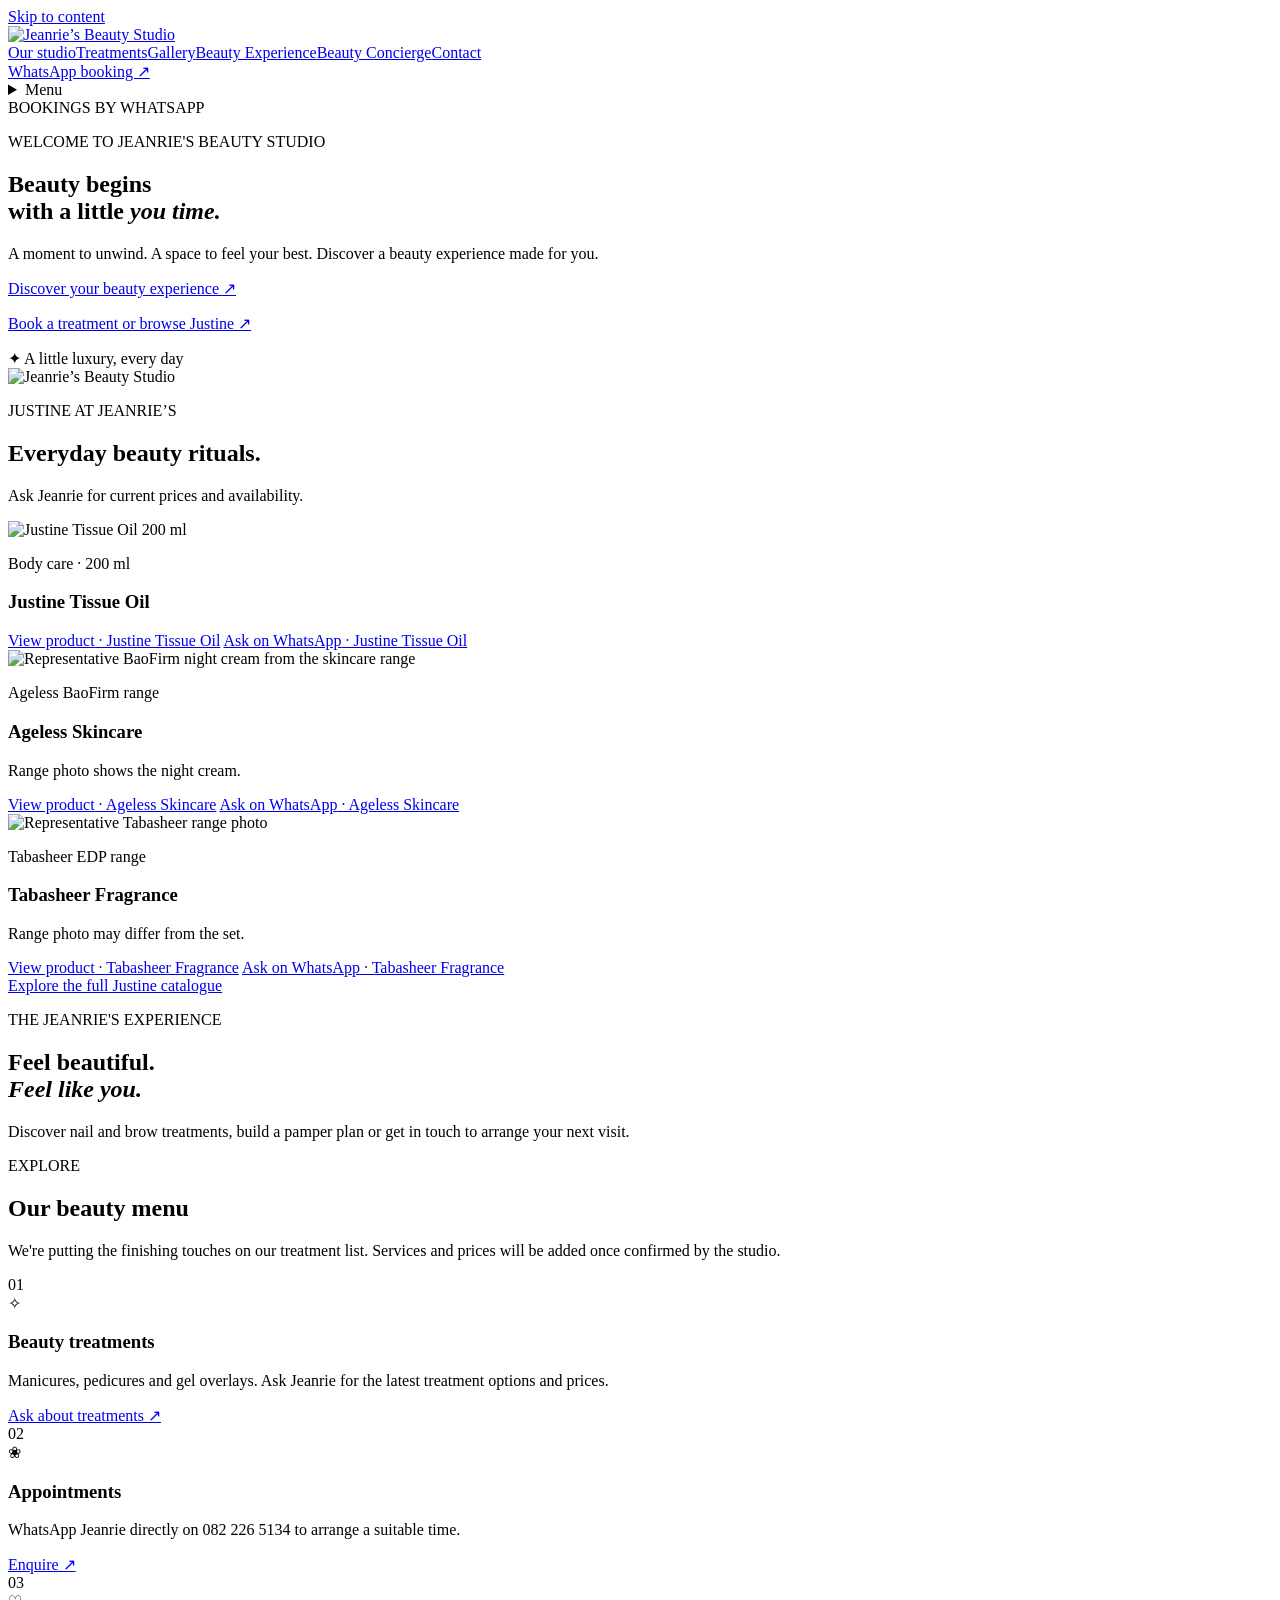
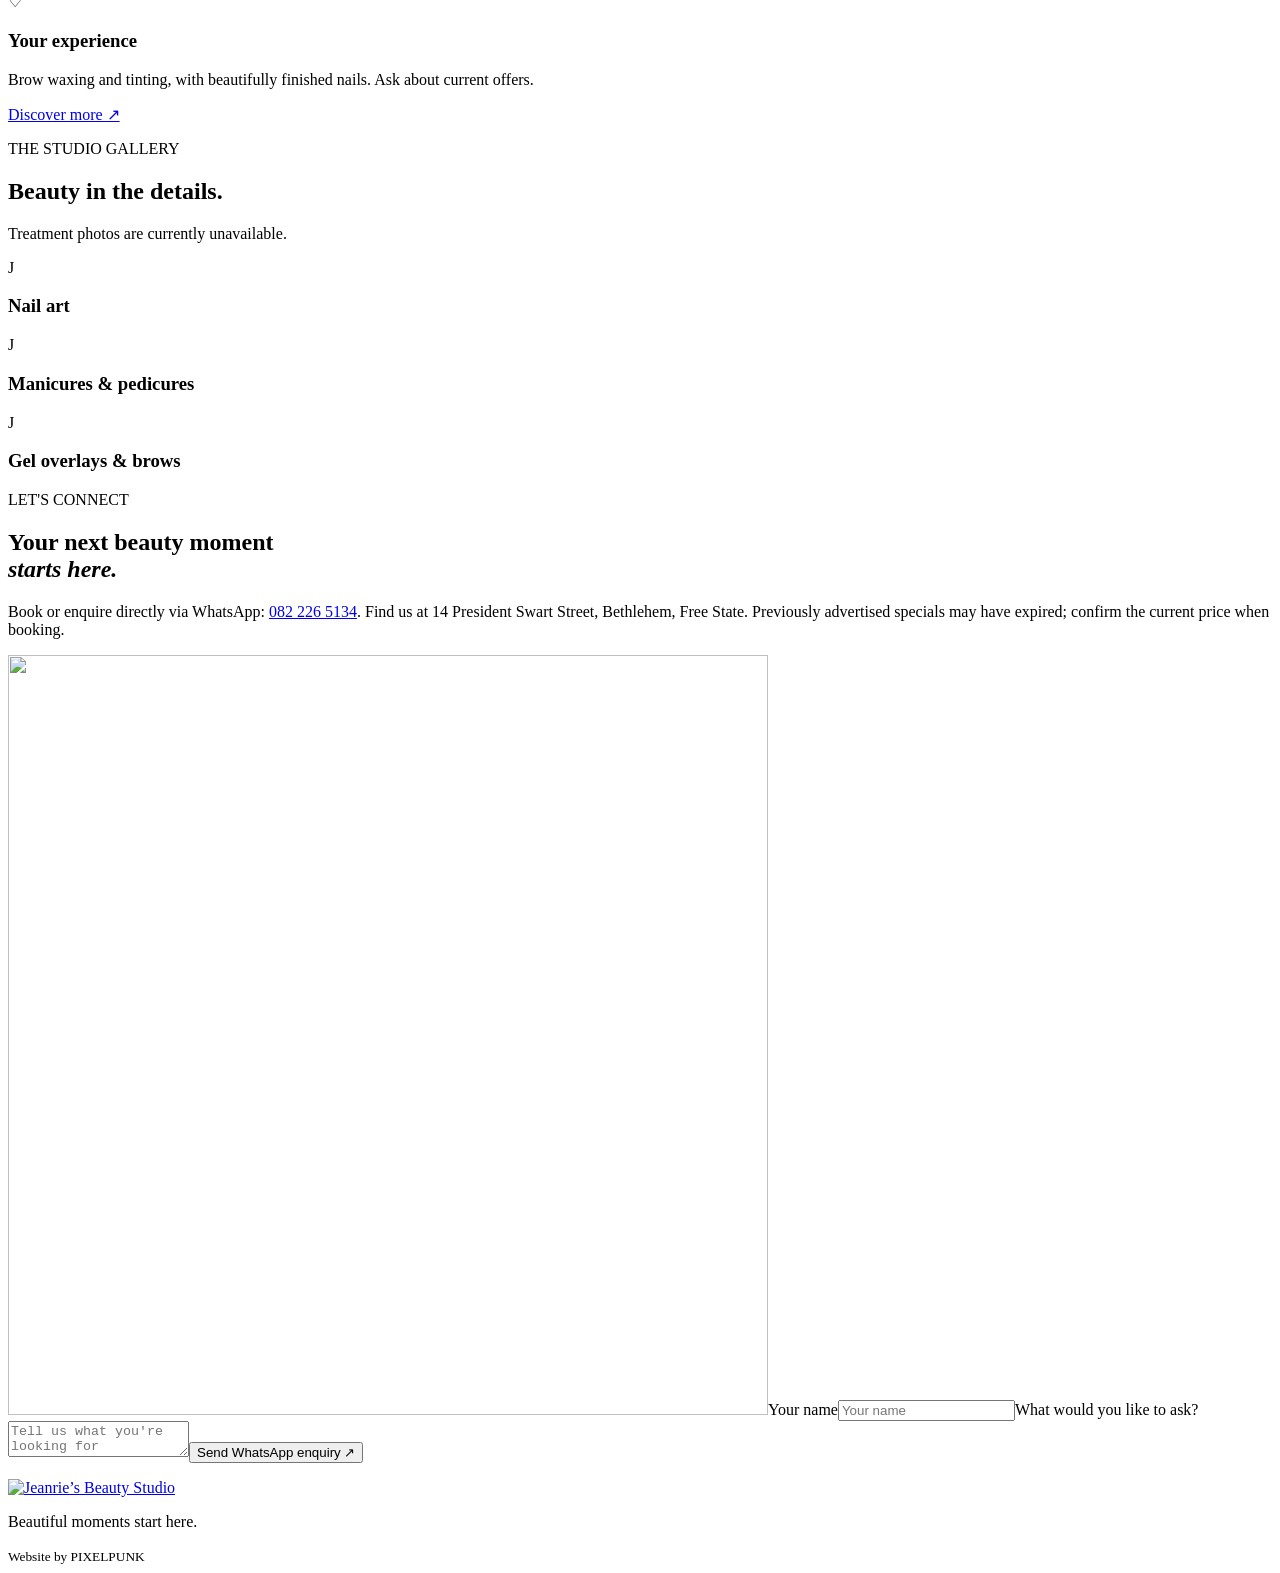
==== commit b2b71580: "Use the official Jeanrie Beauty Studio logo throughout" ====
--- a/public/index.html
+++ b/public/index.html
@@ -1,15 +1,25 @@
-<!doctype html><html lang="en-ZA"><head><meta charset="utf-8"><meta name="viewport" content="width=device-width,initial-scale=1"><meta name="theme-color" content="#F7F0E9"><title>Jeanrie's Beauty Studio | Beauty, thoughtfully done</title><meta name="description" content="Jeanrie's Beauty Studio — a beautiful space for your beauty journey. Explore treatments and request an appointment in Bethlehem, Free State."><link rel="stylesheet" href="/style.css"><link rel="stylesheet" href="/muse.css"></head><body><a href="#main-content" class="skip-link">Skip to content</a><header class="studio-header">
-  <a class="logo" href="/"><img class="signature-logo signature-header" src="/images/jeanrie-signature.png" alt="Jeanrie’s Beauty Studio" width="840" height="500" decoding="async"></a>
+<!doctype html><html lang="en-ZA"><head><meta charset="utf-8"><meta name="viewport" content="width=device-width,initial-scale=1"><meta name="theme-color" content="#F7F0E9"><title>Jeanrie's Beauty Studio | Beauty, thoughtfully done</title><meta name="description" content="Jeanrie's Beauty Studio — a beautiful space for your beauty journey. Explore treatments and request an appointment in Bethlehem, Free State."><link rel="stylesheet" href="/style.css"><link rel="stylesheet" href="/muse.css"><link rel="icon" type="image/png" sizes="64x64" href="/images/jeanrie-icon.png"><link rel="apple-touch-icon" sizes="180x180" href="/images/jeanrie-touch-icon.png"><link rel="canonical" href="https://jeanriesbeauty.pages.dev/">
+<meta property="og:type" content="website">
+<meta property="og:description" content="Jeanrie's Beauty Studio — a beautiful space for your beauty journey. Explore treatments and request an appointment in Bethlehem, Free State.">
+<meta property="og:url" content="https://jeanriesbeauty.pages.dev/">
+<meta property="og:title" content="Jeanrie's Beauty Studio | Beauty, thoughtfully done">
+<meta property="og:image" content="https://jeanriesbeauty.pages.dev/images/jeanrie-social.png">
+<meta property="og:image:width" content="1200">
+<meta property="og:image:height" content="630">
+<meta property="og:image:alt" content="Jeanrie’s Beauty Studio logo with a pale-blue centre, gold frame and botanicals">
+<meta name="twitter:card" content="summary_large_image">
+<meta name="twitter:image" content="https://jeanriesbeauty.pages.dev/images/jeanrie-social.png"></head><body><a href="#main-content" class="skip-link">Skip to content</a><header class="studio-header">
+  <a class="logo" href="/"><picture class="signature-picture"><source type="image/webp" srcset="/images/jeanrie-signature-320.webp 320w, /images/jeanrie-signature-760.webp 760w" sizes="(max-width: 760px) 126px, 156px"><img class="signature-logo signature-header" src="/images/jeanrie-signature.png" srcset="/images/jeanrie-signature-320.png 320w, /images/jeanrie-signature.png 760w" sizes="(max-width: 760px) 126px, 156px" alt="Jeanrie’s Beauty Studio" width="760" height="760" decoding="async"></picture></a>
   <nav aria-label="Main navigation"><a href="#about">Our studio</a><a href="#services">Treatments</a><a href="#gallery">Gallery</a><a href="/experience.html">Beauty Experience</a><a href="/concierge.html">Beauty Concierge</a><a href="#contact">Contact</a></nav>
   <a class="pill" href="https://wa.me/27822265134?text=Hello%20Jeanrie%2C%20I%20would%20like%20to%20make%20an%20appointment" target="_blank" rel="noopener">WhatsApp booking ↗</a>
   <details class="studio-menu">
     <summary>Menu</summary>
     <nav aria-label="Mobile navigation">
-      <a class="studio-menu-home" href="/"><img class="signature-logo signature-menu" src="/images/jeanrie-signature.png" alt="Jeanrie’s Beauty Studio" width="840" height="500" decoding="async"></a>
+      <a class="studio-menu-home" href="/"><picture class="signature-picture"><source type="image/webp" srcset="/images/jeanrie-signature-320.webp 320w, /images/jeanrie-signature-760.webp 760w" sizes="130px"><img class="signature-logo signature-menu" src="/images/jeanrie-signature.png" srcset="/images/jeanrie-signature-320.png 320w, /images/jeanrie-signature.png 760w" sizes="130px" alt="Jeanrie’s Beauty Studio" width="760" height="760" decoding="async"></picture></a>
       <a href="#about">Our studio</a><a href="#services">Treatments</a><a href="#gallery">Gallery</a><a href="/experience.html">Beauty Experience</a><a href="/concierge.html">Beauty Concierge</a><a href="#contact">Contact</a>
     </nav>
   </details>
-</header><main id="main-content" tabindex="-1"><div class="preview">BOOKINGS BY WHATSAPP</div><section class="hero"><div class="hero-copy"><p class="eyebrow">WELCOME TO JEANRIE'S BEAUTY STUDIO</p><h1>Beauty begins<br>with a little <em>you time.</em></h1><p class="lead">A moment to unwind. A space to feel your best. Discover a beauty experience made for you.</p><a class="button" href="/experience.html">Discover your beauty experience <span>↗</span></a><p><a href="/concierge.html">Book a treatment or browse Justine ↗</a></p><div class="micro">✦ A little luxury, every day</div></div><div class="hero-art welcome-signature"><img class="signature-logo signature-welcome" src="/images/jeanrie-signature.png" alt="Jeanrie’s Beauty Studio" width="840" height="500" decoding="async"></div></section>
+</header><main id="main-content" tabindex="-1"><div class="preview">BOOKINGS BY WHATSAPP</div><section class="hero"><div class="hero-copy"><p class="eyebrow">WELCOME TO JEANRIE'S BEAUTY STUDIO</p><h1>Beauty begins<br>with a little <em>you time.</em></h1><p class="lead">A moment to unwind. A space to feel your best. Discover a beauty experience made for you.</p><a class="button" href="/experience.html">Discover your beauty experience <span>↗</span></a><p><a href="/concierge.html">Book a treatment or browse Justine ↗</a></p><div class="micro">✦ A little luxury, every day</div></div><div class="hero-art welcome-signature"><picture class="signature-picture"><source type="image/webp" srcset="/images/jeanrie-signature-320.webp 320w, /images/jeanrie-signature-760.webp 760w" sizes="(max-width: 760px) calc(100vw - 4rem), 430px"><img class="signature-logo signature-welcome" src="/images/jeanrie-signature.png" srcset="/images/jeanrie-signature-320.png 320w, /images/jeanrie-signature.png 760w" sizes="(max-width: 760px) calc(100vw - 4rem), 430px" alt="Jeanrie’s Beauty Studio" width="760" height="760" decoding="async"></picture></div></section>
 <section id="justine" class="justine-spotlight" aria-labelledby="justine-heading">
   <div class="spotlight-heading">
     <div><p class="eyebrow">JUSTINE AT JEANRIE’S</p><h2 id="justine-heading">Everyday beauty rituals.</h2></div>
@@ -73,4 +83,4 @@
     <article class="tile t2"><span class="media-monogram" aria-hidden="true">J</span><h3>Manicures &amp; pedicures</h3></article>
     <article class="tile t3"><span class="media-monogram" aria-hidden="true">J</span><h3>Gel overlays &amp; brows</h3></article>
   </div>
-</section><section id="contact" class="contact"><p class="eyebrow">LET'S CONNECT</p><h2>Your next beauty moment<br><em>starts here.</em></h2><p>Book or enquire directly via WhatsApp: <a href="tel:+27822265134">082 226 5134</a>. Find us at 14 President Swart Street, Bethlehem, Free State. Previously advertised specials may have expired; confirm the current price when booking.</p><form id="enquiry"><label>Your name<input name="name" required placeholder="Your name"></label><label>What would you like to ask?<textarea name="message" required placeholder="Tell us what you're looking for"></textarea></label><button class="button" type="submit">Send WhatsApp enquiry ↗</button><p id="result" aria-live="polite"></p></form></section></main><footer><a class="studio-footer-link" href="/"><img class="signature-logo signature-footer" src="/images/jeanrie-signature.png" alt="Jeanrie’s Beauty Studio" width="840" height="500" loading="lazy" decoding="async"></a><p>Beautiful moments start here.</p><small>Website by PIXELPUNK</small></footer><script src="/site.js"></script><script src="/studio-menu.js" defer></script></body></html>+</section><section id="contact" class="contact"><p class="eyebrow">LET'S CONNECT</p><h2>Your next beauty moment<br><em>starts here.</em></h2><p>Book or enquire directly via WhatsApp: <a href="tel:+27822265134">082 226 5134</a>. Find us at 14 President Swart Street, Bethlehem, Free State. Previously advertised specials may have expired; confirm the current price when booking.</p><form id="enquiry"><picture class="signature-picture"><source type="image/webp" srcset="/images/jeanrie-signature-320.webp 320w, /images/jeanrie-signature-760.webp 760w" sizes="84px"><img class="signature-logo signature-enquiry" src="/images/jeanrie-signature.png" srcset="/images/jeanrie-signature-320.png 320w, /images/jeanrie-signature.png 760w" sizes="84px" alt="" width="760" height="760" loading="lazy" decoding="async"></picture><label>Your name<input name="name" required placeholder="Your name"></label><label>What would you like to ask?<textarea name="message" required placeholder="Tell us what you're looking for"></textarea></label><button class="button" type="submit">Send WhatsApp enquiry ↗</button><p id="result" aria-live="polite"></p></form></section></main><footer><a class="studio-footer-link" href="/"><picture class="signature-picture"><source type="image/webp" srcset="/images/jeanrie-signature-320.webp 320w, /images/jeanrie-signature-760.webp 760w" sizes="145px"><img class="signature-logo signature-footer" src="/images/jeanrie-signature.png" srcset="/images/jeanrie-signature-320.png 320w, /images/jeanrie-signature.png 760w" sizes="145px" alt="Jeanrie’s Beauty Studio" width="760" height="760" loading="lazy" decoding="async"></picture></a><p>Beautiful moments start here.</p><small>Website by PIXELPUNK</small></footer><script src="/site.js"></script><script src="/studio-menu.js" defer></script></body></html>
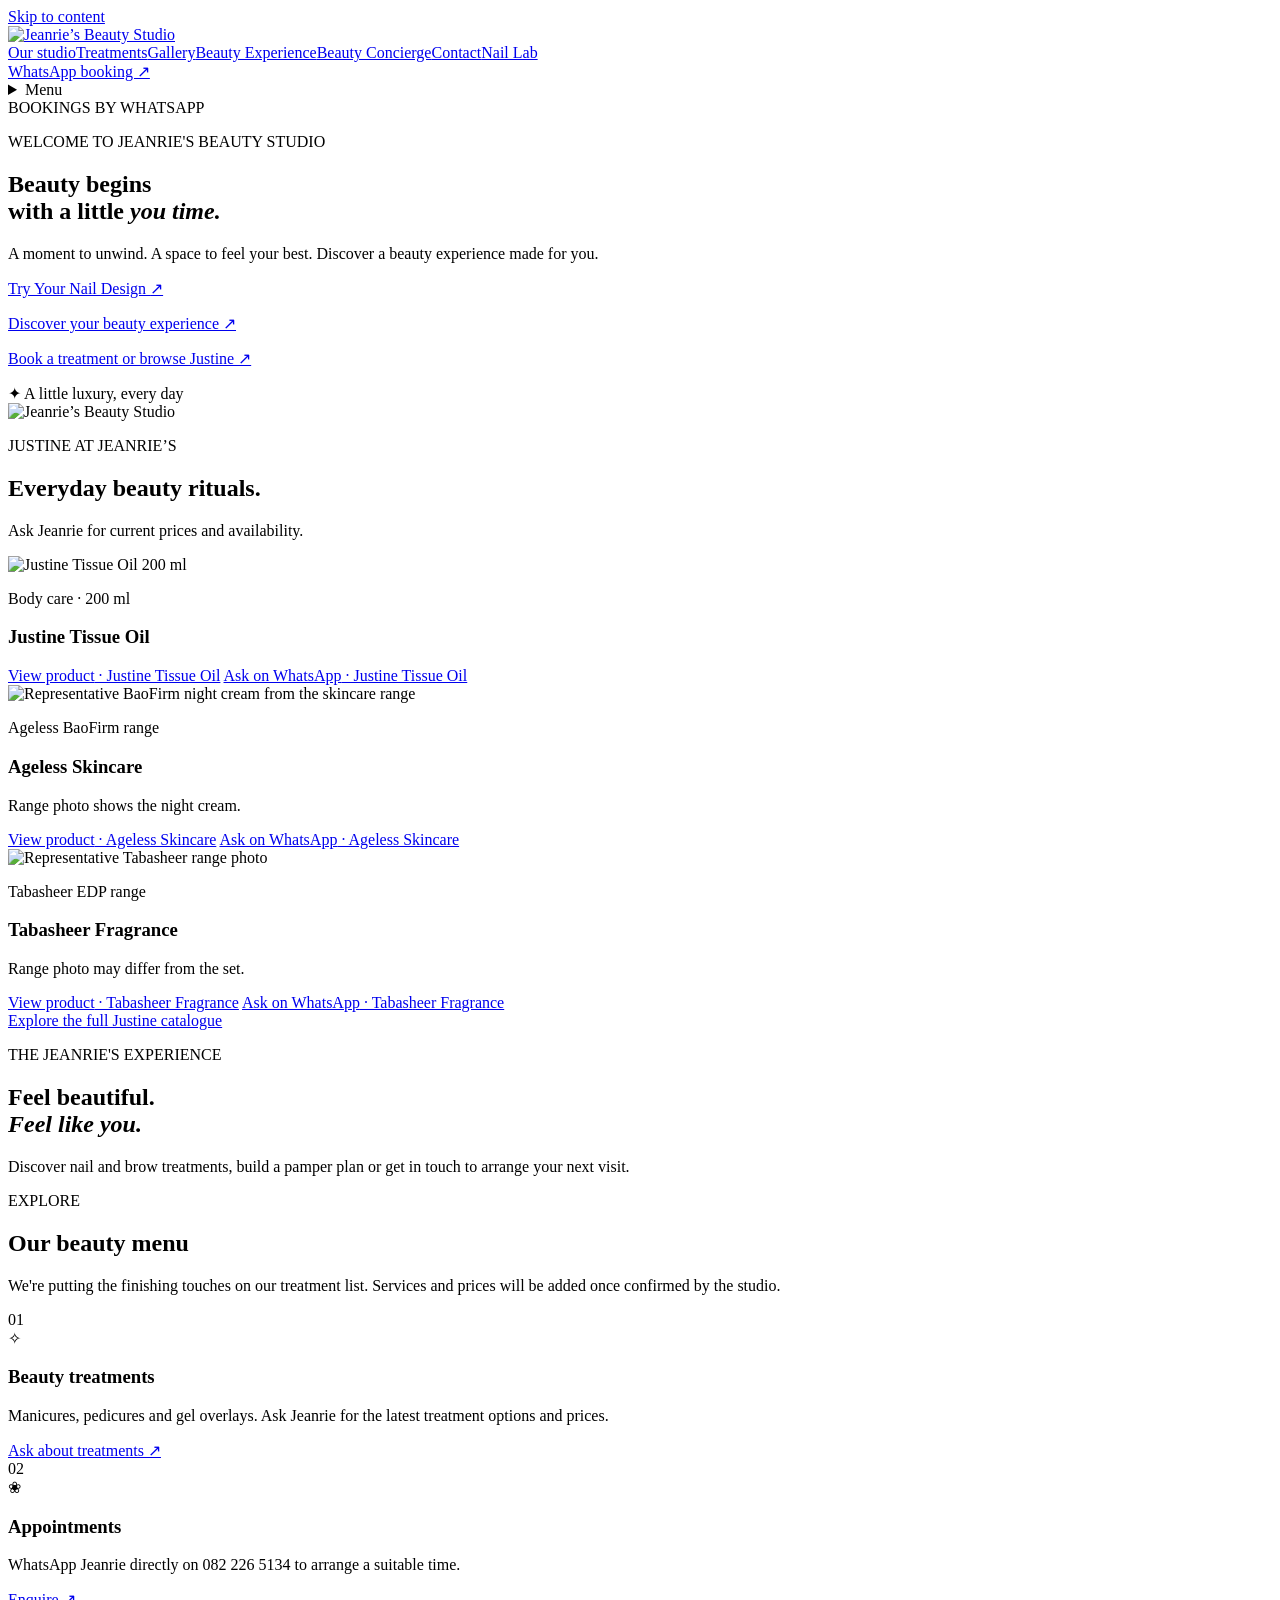
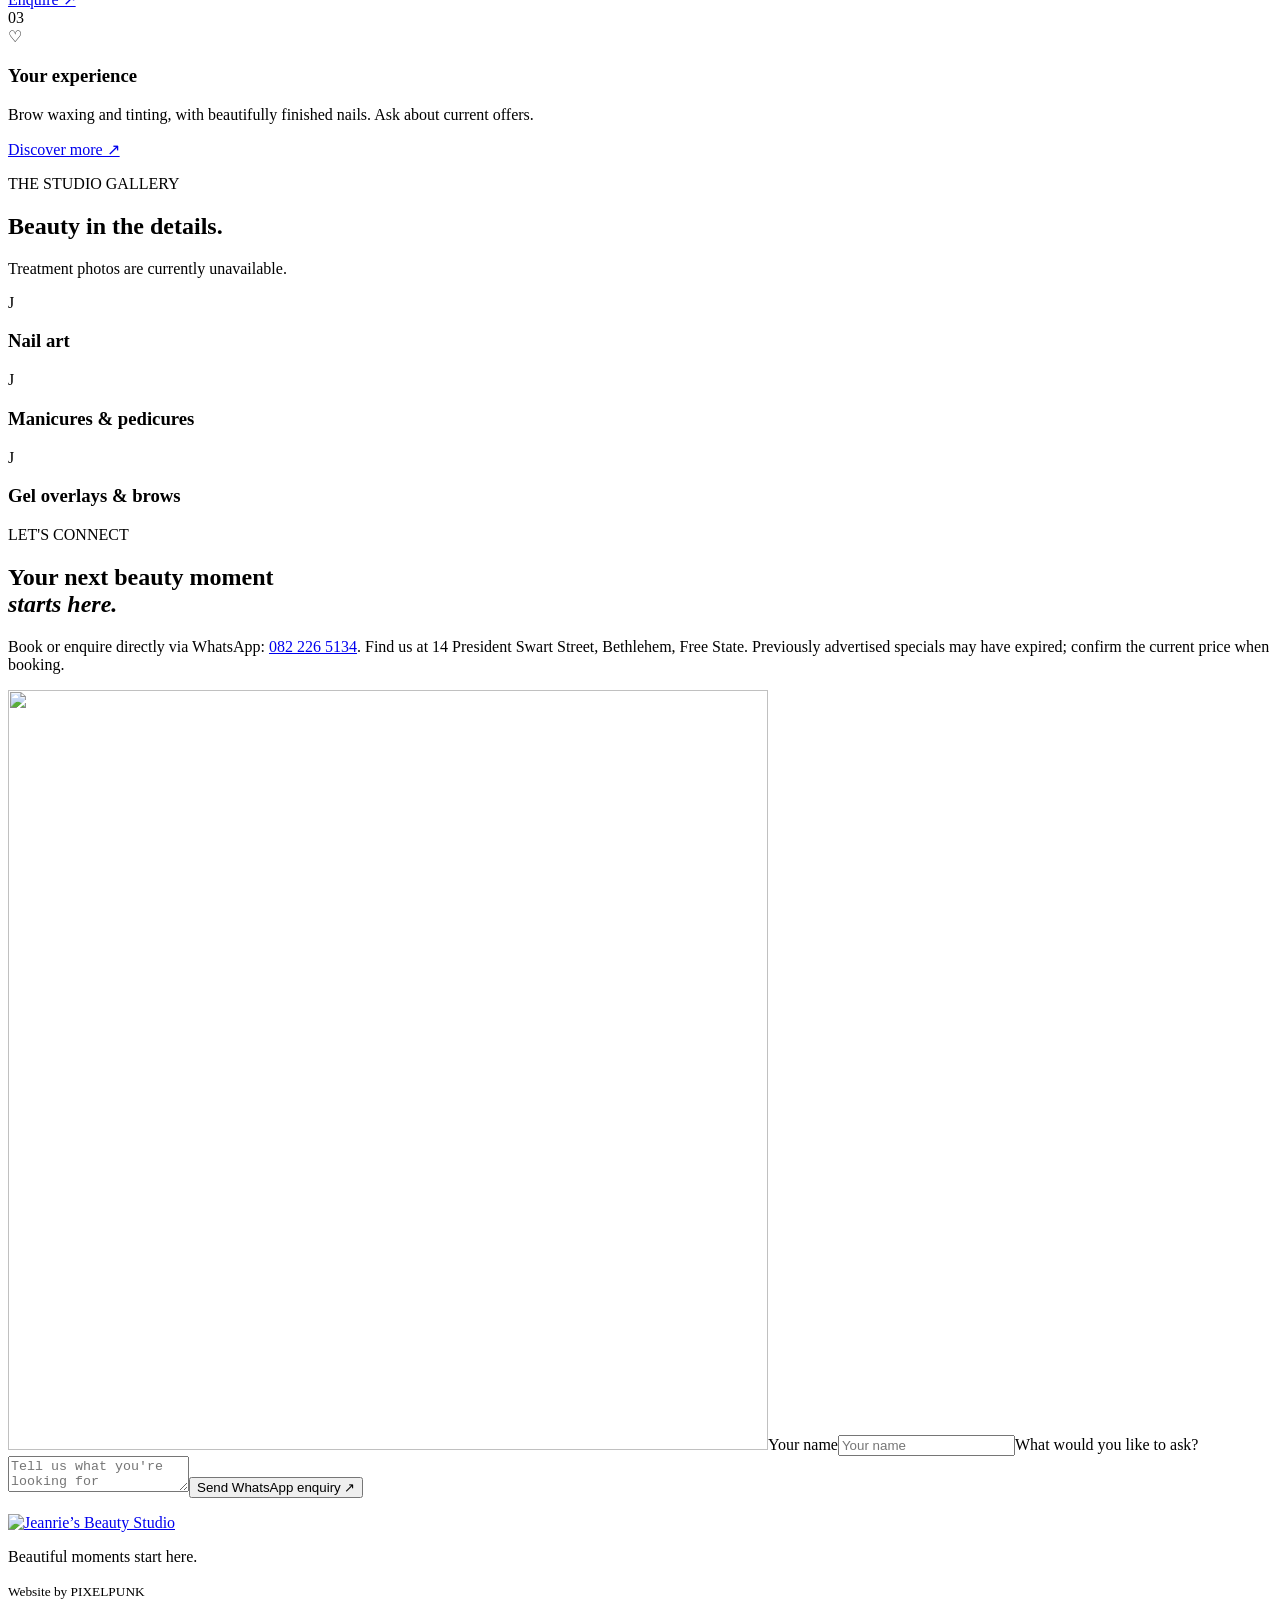
==== commit 100b3374: "Launch Jeanrie Funky Nail Lab with local photo editing" ====
--- a/public/index.html
+++ b/public/index.html
@@ -10,16 +10,16 @@
 <meta name="twitter:card" content="summary_large_image">
 <meta name="twitter:image" content="https://jeanriesbeauty.pages.dev/images/jeanrie-social.png"></head><body><a href="#main-content" class="skip-link">Skip to content</a><header class="studio-header">
   <a class="logo" href="/"><picture class="signature-picture"><source type="image/webp" srcset="/images/jeanrie-signature-320.webp 320w, /images/jeanrie-signature-760.webp 760w" sizes="(max-width: 760px) 126px, 156px"><img class="signature-logo signature-header" src="/images/jeanrie-signature.png" srcset="/images/jeanrie-signature-320.png 320w, /images/jeanrie-signature.png 760w" sizes="(max-width: 760px) 126px, 156px" alt="Jeanrie’s Beauty Studio" width="760" height="760" decoding="async"></picture></a>
-  <nav aria-label="Main navigation"><a href="#about">Our studio</a><a href="#services">Treatments</a><a href="#gallery">Gallery</a><a href="/experience.html">Beauty Experience</a><a href="/concierge.html">Beauty Concierge</a><a href="#contact">Contact</a></nav>
+  <nav aria-label="Main navigation"><a href="#about">Our studio</a><a href="#services">Treatments</a><a href="#gallery">Gallery</a><a href="/experience.html">Beauty Experience</a><a href="/concierge.html">Beauty Concierge</a><a href="#contact">Contact</a><a href="/nail-lab/">Nail Lab</a></nav>
   <a class="pill" href="https://wa.me/27822265134?text=Hello%20Jeanrie%2C%20I%20would%20like%20to%20make%20an%20appointment" target="_blank" rel="noopener">WhatsApp booking ↗</a>
   <details class="studio-menu">
     <summary>Menu</summary>
     <nav aria-label="Mobile navigation">
       <a class="studio-menu-home" href="/"><picture class="signature-picture"><source type="image/webp" srcset="/images/jeanrie-signature-320.webp 320w, /images/jeanrie-signature-760.webp 760w" sizes="130px"><img class="signature-logo signature-menu" src="/images/jeanrie-signature.png" srcset="/images/jeanrie-signature-320.png 320w, /images/jeanrie-signature.png 760w" sizes="130px" alt="Jeanrie’s Beauty Studio" width="760" height="760" decoding="async"></picture></a>
       <a href="#about">Our studio</a><a href="#services">Treatments</a><a href="#gallery">Gallery</a><a href="/experience.html">Beauty Experience</a><a href="/concierge.html">Beauty Concierge</a><a href="#contact">Contact</a>
-    </nav>
+    <a href="/nail-lab/">Nail Lab</a></nav>
   </details>
-</header><main id="main-content" tabindex="-1"><div class="preview">BOOKINGS BY WHATSAPP</div><section class="hero"><div class="hero-copy"><p class="eyebrow">WELCOME TO JEANRIE'S BEAUTY STUDIO</p><h1>Beauty begins<br>with a little <em>you time.</em></h1><p class="lead">A moment to unwind. A space to feel your best. Discover a beauty experience made for you.</p><a class="button" href="/experience.html">Discover your beauty experience <span>↗</span></a><p><a href="/concierge.html">Book a treatment or browse Justine ↗</a></p><div class="micro">✦ A little luxury, every day</div></div><div class="hero-art welcome-signature"><picture class="signature-picture"><source type="image/webp" srcset="/images/jeanrie-signature-320.webp 320w, /images/jeanrie-signature-760.webp 760w" sizes="(max-width: 760px) calc(100vw - 4rem), 430px"><img class="signature-logo signature-welcome" src="/images/jeanrie-signature.png" srcset="/images/jeanrie-signature-320.png 320w, /images/jeanrie-signature.png 760w" sizes="(max-width: 760px) calc(100vw - 4rem), 430px" alt="Jeanrie’s Beauty Studio" width="760" height="760" decoding="async"></picture></div></section>
+</header><main id="main-content" tabindex="-1"><div class="preview">BOOKINGS BY WHATSAPP</div><section class="hero"><div class="hero-copy"><p class="eyebrow">WELCOME TO JEANRIE'S BEAUTY STUDIO</p><h1>Beauty begins<br>with a little <em>you time.</em></h1><p class="lead">A moment to unwind. A space to feel your best. Discover a beauty experience made for you.</p><a class="button" href="/nail-lab/">Try Your Nail Design <span aria-hidden="true">↗</span></a><p><a href="/experience.html">Discover your beauty experience ↗</a></p><p><a href="/concierge.html">Book a treatment or browse Justine ↗</a></p><div class="micro">✦ A little luxury, every day</div></div><div class="hero-art welcome-signature"><picture class="signature-picture"><source type="image/webp" srcset="/images/jeanrie-signature-320.webp 320w, /images/jeanrie-signature-760.webp 760w" sizes="(max-width: 760px) calc(100vw - 4rem), 430px"><img class="signature-logo signature-welcome" src="/images/jeanrie-signature.png" srcset="/images/jeanrie-signature-320.png 320w, /images/jeanrie-signature.png 760w" sizes="(max-width: 760px) calc(100vw - 4rem), 430px" alt="Jeanrie’s Beauty Studio" width="760" height="760" decoding="async"></picture></div></section>
 <section id="justine" class="justine-spotlight" aria-labelledby="justine-heading">
   <div class="spotlight-heading">
     <div><p class="eyebrow">JUSTINE AT JEANRIE’S</p><h2 id="justine-heading">Everyday beauty rituals.</h2></div>
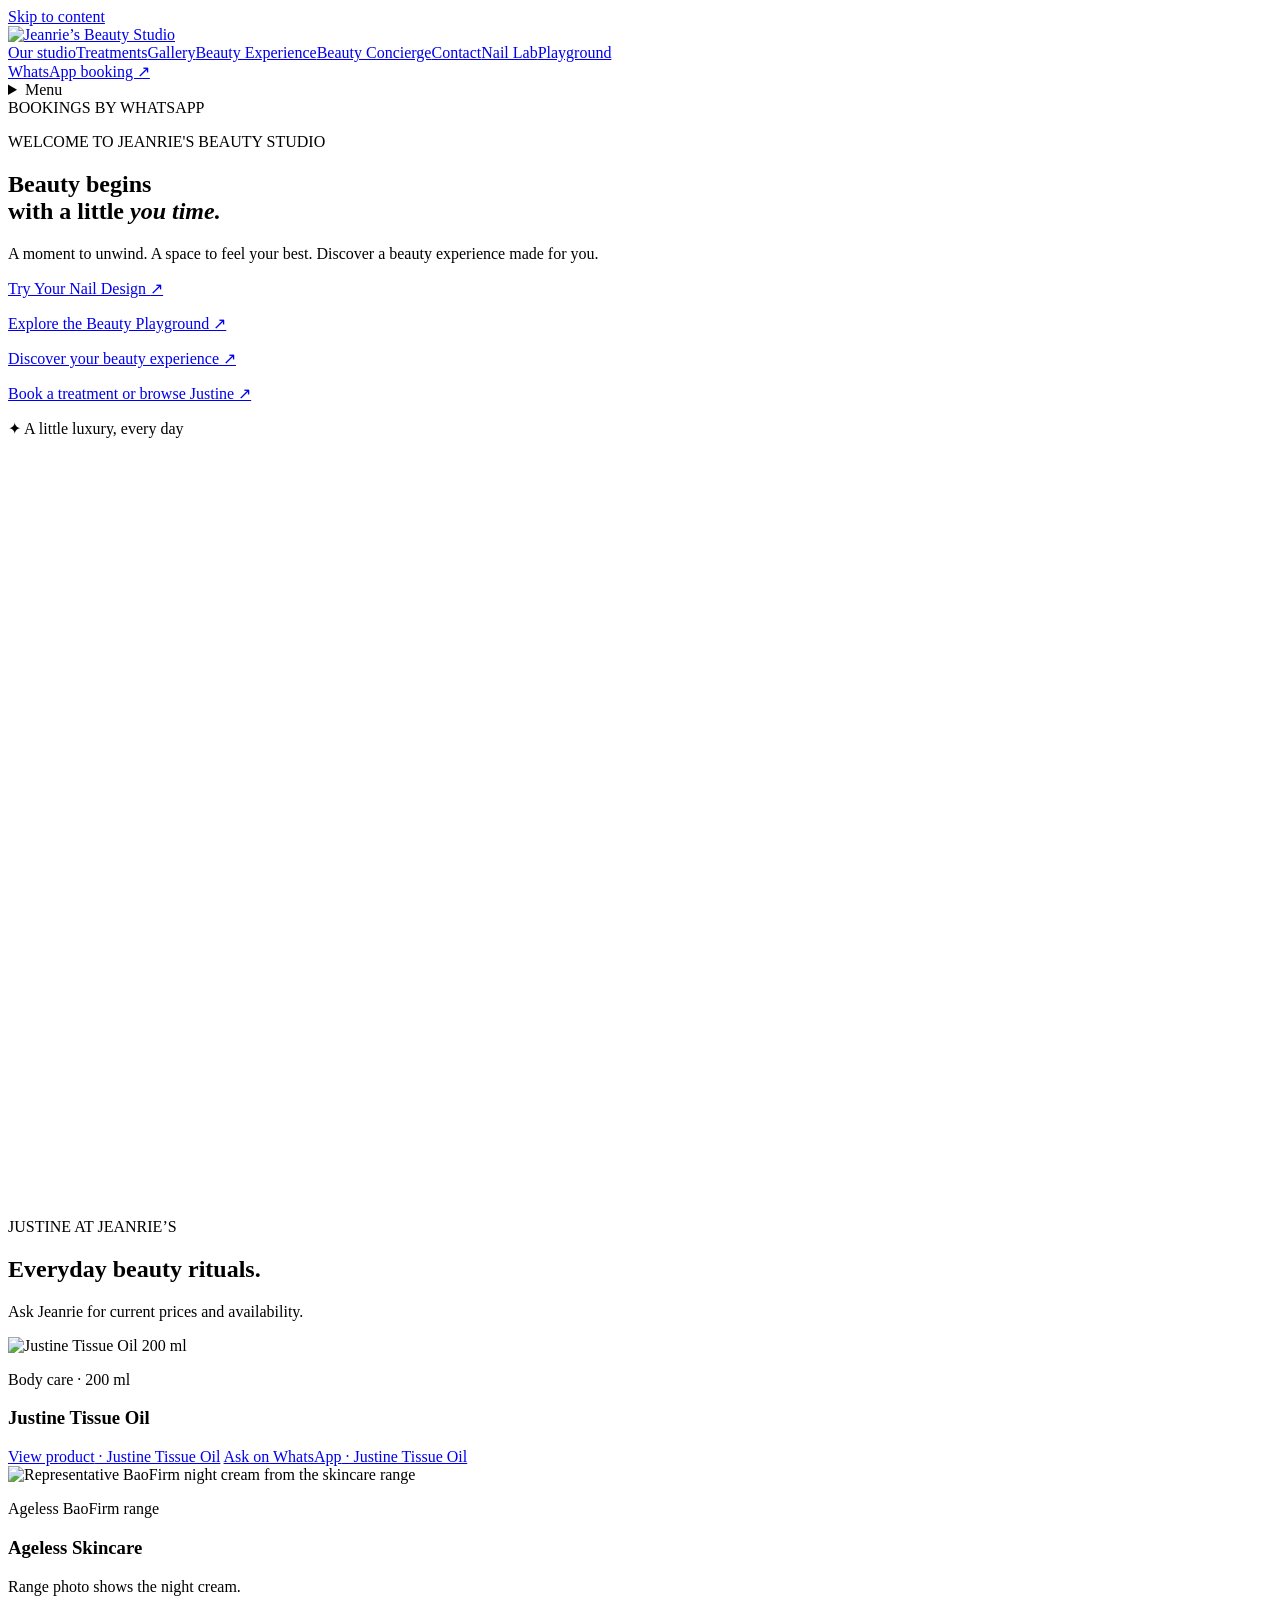
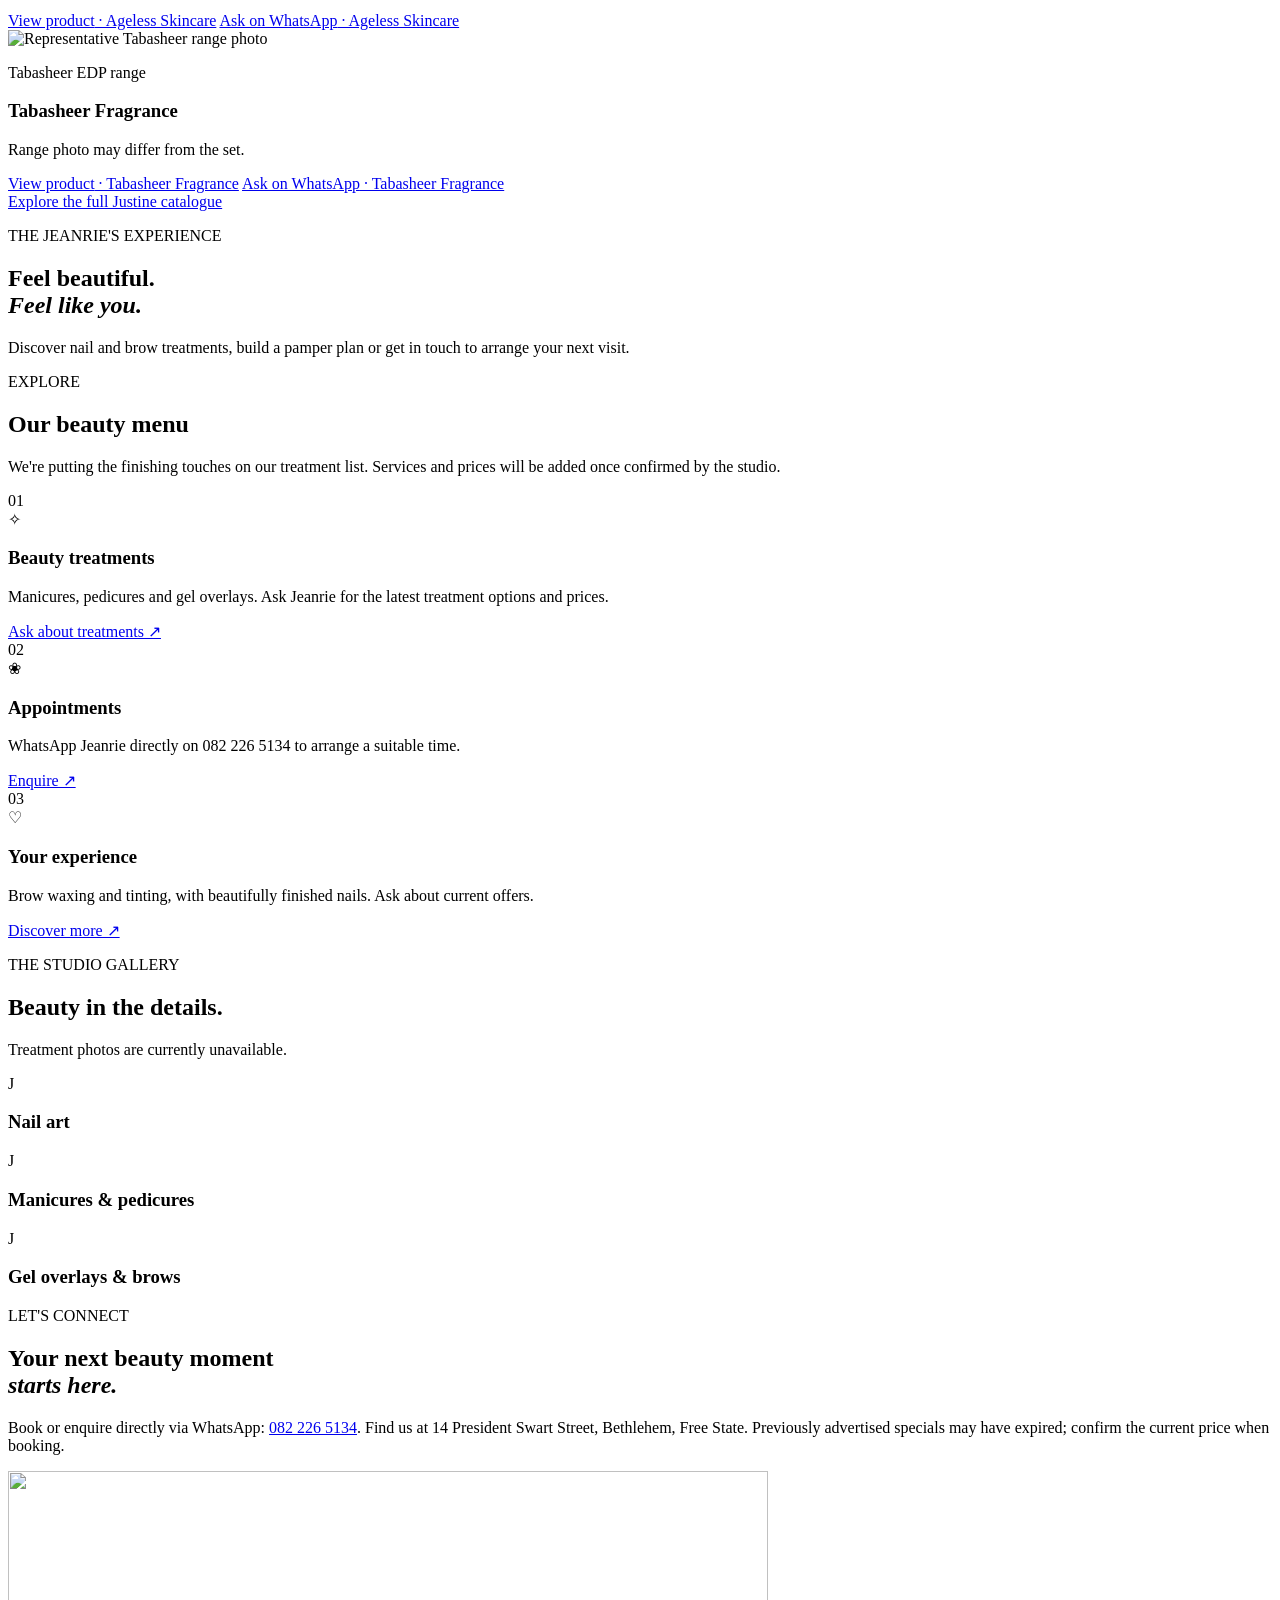
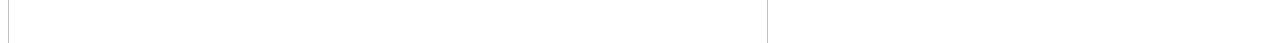
==== commit b59436ba: "Launch the Beauty Playground and virtual Makeup Studio" ====
--- a/public/index.html
+++ b/public/index.html
@@ -10,16 +10,16 @@
 <meta name="twitter:card" content="summary_large_image">
 <meta name="twitter:image" content="https://jeanriesbeauty.pages.dev/images/jeanrie-social.png"></head><body><a href="#main-content" class="skip-link">Skip to content</a><header class="studio-header">
   <a class="logo" href="/"><picture class="signature-picture"><source type="image/webp" srcset="/images/jeanrie-signature-320.webp 320w, /images/jeanrie-signature-760.webp 760w" sizes="(max-width: 760px) 126px, 156px"><img class="signature-logo signature-header" src="/images/jeanrie-signature.png" srcset="/images/jeanrie-signature-320.png 320w, /images/jeanrie-signature.png 760w" sizes="(max-width: 760px) 126px, 156px" alt="Jeanrie’s Beauty Studio" width="760" height="760" decoding="async"></picture></a>
-  <nav aria-label="Main navigation"><a href="#about">Our studio</a><a href="#services">Treatments</a><a href="#gallery">Gallery</a><a href="/experience.html">Beauty Experience</a><a href="/concierge.html">Beauty Concierge</a><a href="#contact">Contact</a><a href="/nail-lab/">Nail Lab</a></nav>
+  <nav aria-label="Main navigation"><a href="#about">Our studio</a><a href="#services">Treatments</a><a href="#gallery">Gallery</a><a href="/experience.html">Beauty Experience</a><a href="/concierge.html">Beauty Concierge</a><a href="#contact">Contact</a><a href="/nail-lab/">Nail Lab</a><a href="/playground/">Playground</a></nav>
   <a class="pill" href="https://wa.me/27822265134?text=Hello%20Jeanrie%2C%20I%20would%20like%20to%20make%20an%20appointment" target="_blank" rel="noopener">WhatsApp booking ↗</a>
   <details class="studio-menu">
     <summary>Menu</summary>
     <nav aria-label="Mobile navigation">
       <a class="studio-menu-home" href="/"><picture class="signature-picture"><source type="image/webp" srcset="/images/jeanrie-signature-320.webp 320w, /images/jeanrie-signature-760.webp 760w" sizes="130px"><img class="signature-logo signature-menu" src="/images/jeanrie-signature.png" srcset="/images/jeanrie-signature-320.png 320w, /images/jeanrie-signature.png 760w" sizes="130px" alt="Jeanrie’s Beauty Studio" width="760" height="760" decoding="async"></picture></a>
       <a href="#about">Our studio</a><a href="#services">Treatments</a><a href="#gallery">Gallery</a><a href="/experience.html">Beauty Experience</a><a href="/concierge.html">Beauty Concierge</a><a href="#contact">Contact</a>
-    <a href="/nail-lab/">Nail Lab</a></nav>
+    <a href="/nail-lab/">Nail Lab</a><a href="/playground/">Playground</a></nav>
   </details>
-</header><main id="main-content" tabindex="-1"><div class="preview">BOOKINGS BY WHATSAPP</div><section class="hero"><div class="hero-copy"><p class="eyebrow">WELCOME TO JEANRIE'S BEAUTY STUDIO</p><h1>Beauty begins<br>with a little <em>you time.</em></h1><p class="lead">A moment to unwind. A space to feel your best. Discover a beauty experience made for you.</p><a class="button" href="/nail-lab/">Try Your Nail Design <span aria-hidden="true">↗</span></a><p><a href="/experience.html">Discover your beauty experience ↗</a></p><p><a href="/concierge.html">Book a treatment or browse Justine ↗</a></p><div class="micro">✦ A little luxury, every day</div></div><div class="hero-art welcome-signature"><picture class="signature-picture"><source type="image/webp" srcset="/images/jeanrie-signature-320.webp 320w, /images/jeanrie-signature-760.webp 760w" sizes="(max-width: 760px) calc(100vw - 4rem), 430px"><img class="signature-logo signature-welcome" src="/images/jeanrie-signature.png" srcset="/images/jeanrie-signature-320.png 320w, /images/jeanrie-signature.png 760w" sizes="(max-width: 760px) calc(100vw - 4rem), 430px" alt="Jeanrie’s Beauty Studio" width="760" height="760" decoding="async"></picture></div></section>
+</header><main id="main-content" tabindex="-1"><div class="preview">BOOKINGS BY WHATSAPP</div><section class="hero"><div class="hero-copy"><p class="eyebrow">WELCOME TO JEANRIE'S BEAUTY STUDIO</p><h1>Beauty begins<br>with a little <em>you time.</em></h1><p class="lead">A moment to unwind. A space to feel your best. Discover a beauty experience made for you.</p><a class="button" href="/nail-lab/">Try Your Nail Design <span aria-hidden="true">↗</span></a><p><a href="/playground/">Explore the Beauty Playground ↗</a></p><p><a href="/experience.html">Discover your beauty experience ↗</a></p><p><a href="/concierge.html">Book a treatment or browse Justine ↗</a></p><div class="micro">✦ A little luxury, every day</div></div><div class="hero-art welcome-signature"><picture class="signature-picture"><source type="image/webp" srcset="/images/jeanrie-signature-320.webp 320w, /images/jeanrie-signature-760.webp 760w" sizes="(max-width: 760px) calc(100vw - 4rem), 430px"><img class="signature-logo signature-welcome" src="/images/jeanrie-signature.png" srcset="/images/jeanrie-signature-320.png 320w, /images/jeanrie-signature.png 760w" sizes="(max-width: 760px) calc(100vw - 4rem), 430px" alt="Jeanrie’s Beauty Studio" width="760" height="760" decoding="async"></picture></div></section>
 <section id="justine" class="justine-spotlight" aria-labelledby="justine-heading">
   <div class="spotlight-heading">
     <div><p class="eyebrow">JUSTINE AT JEANRIE’S</p><h2 id="justine-heading">Everyday beauty rituals.</h2></div>
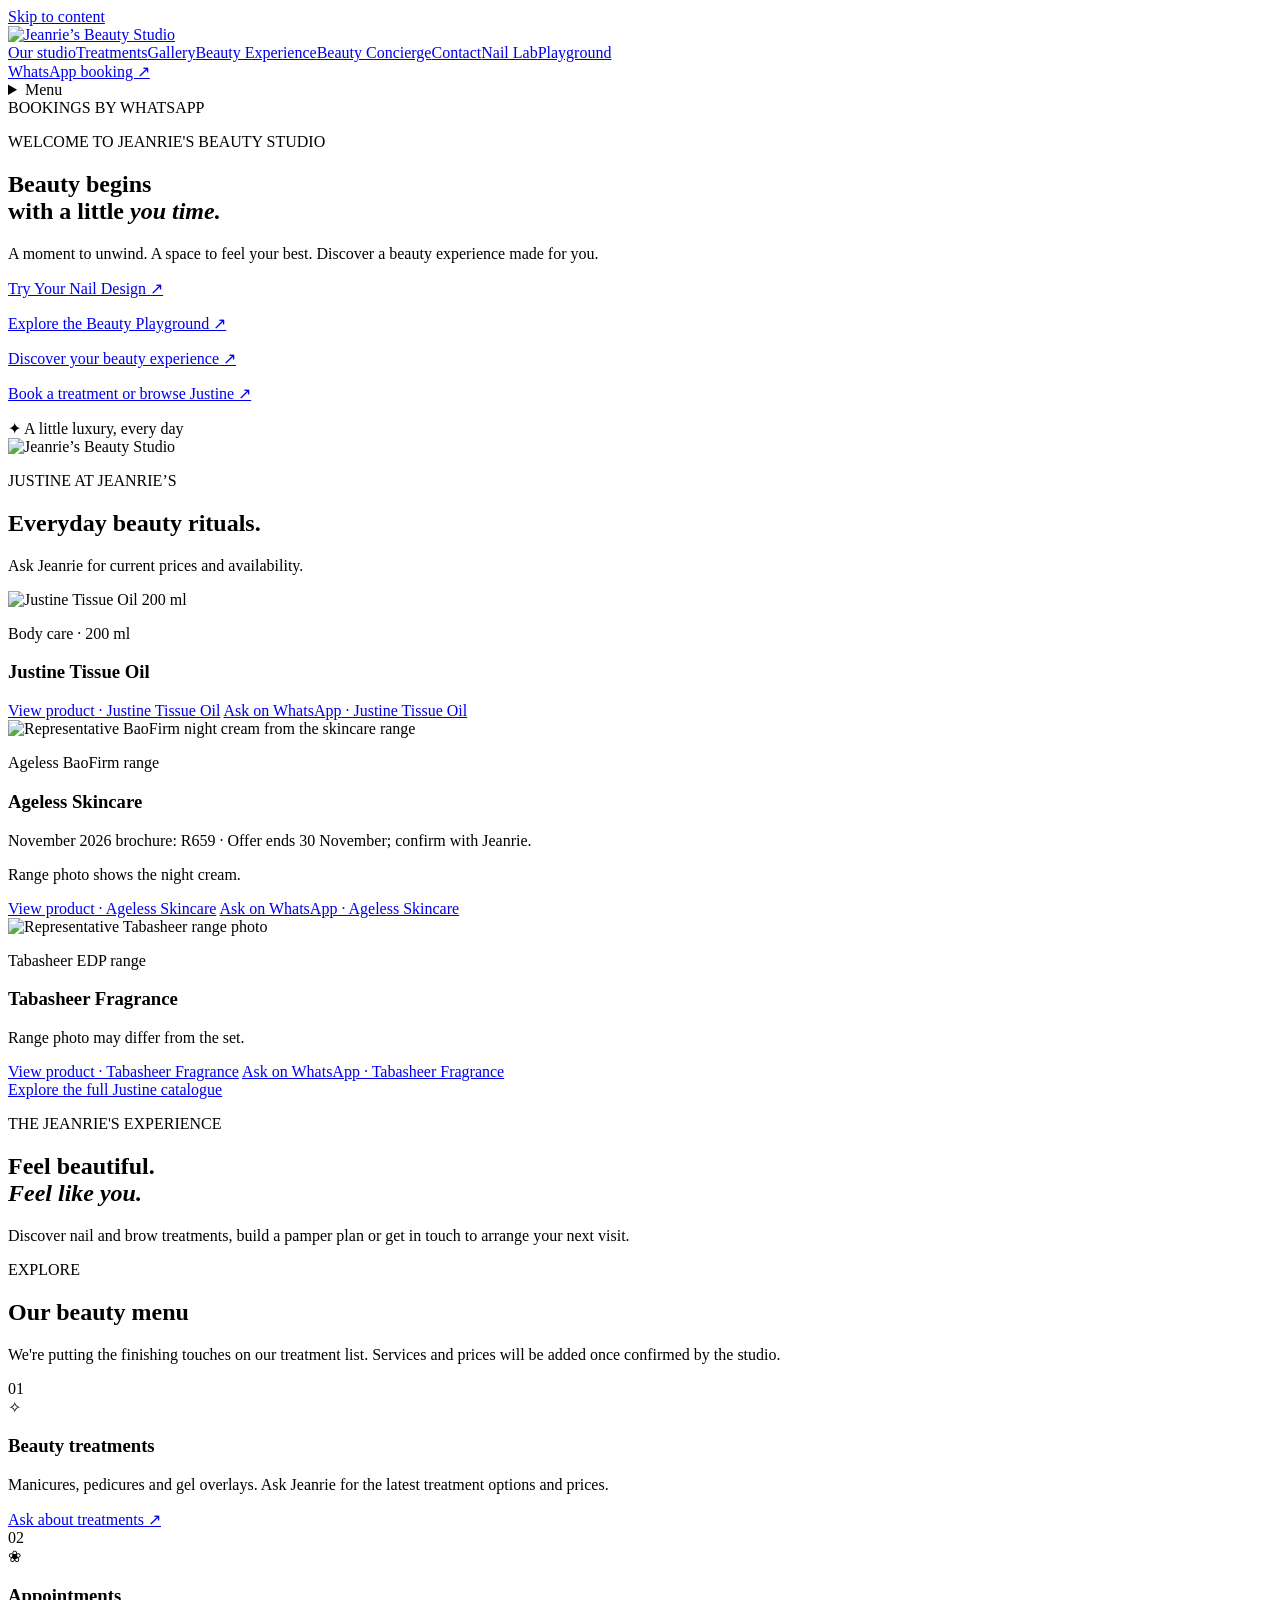
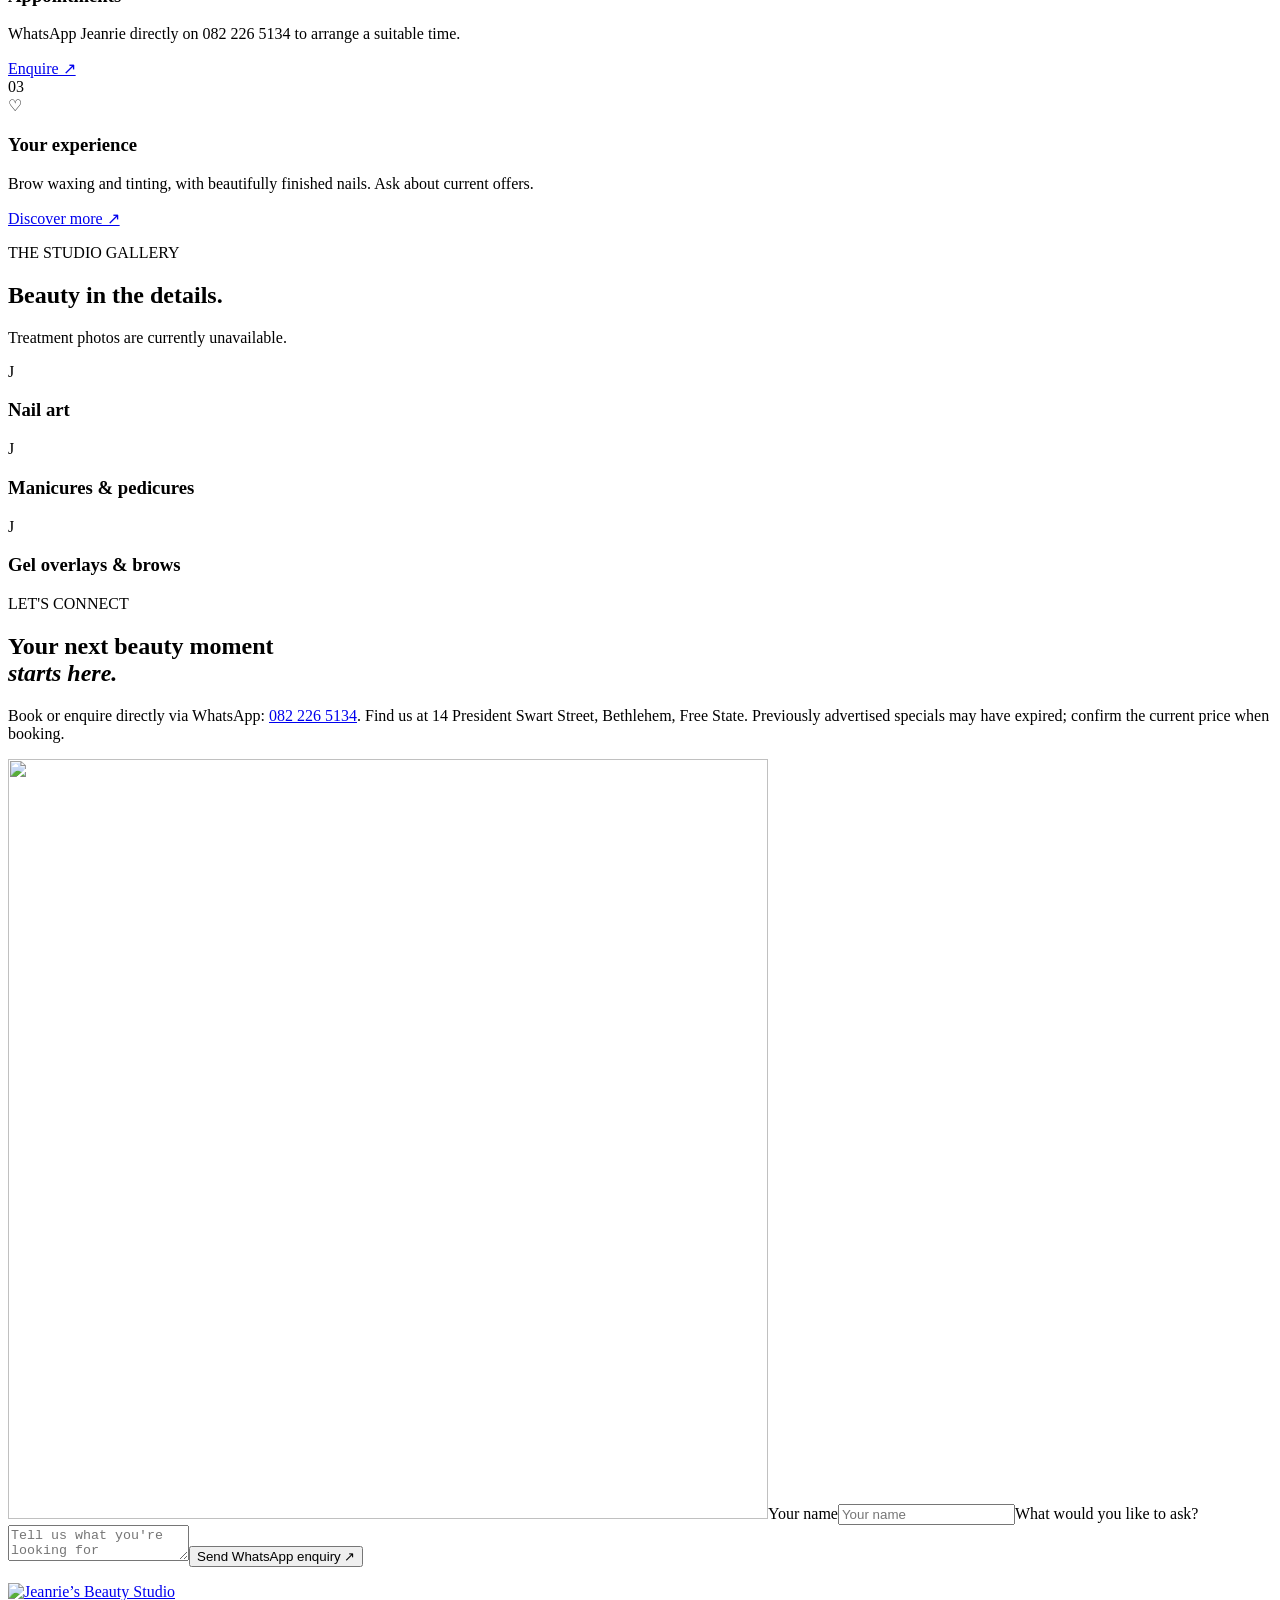
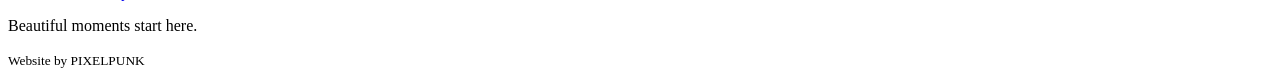
==== commit 2909024c: "Add official November 2026 Justine brochure prices" ====
--- a/public/index.html
+++ b/public/index.html
@@ -48,7 +48,7 @@
       </div>
       <div class="spotlight-content">
         <p class="spotlight-detail">Ageless BaoFirm range</p>
-        <h3>Ageless Skincare</h3>
+        <h3>Ageless Skincare</h3><p class="spotlight-note">November 2026 brochure: R659 · Offer ends 30 November; confirm with Jeanrie.</p>
         <p class="spotlight-note">Range photo shows the night cream.</p>
         <div class="spotlight-actions">
           <a href="/concierge.html#product-baofirm">View product<span class="visually-hidden"> · Ageless Skincare</span></a>
